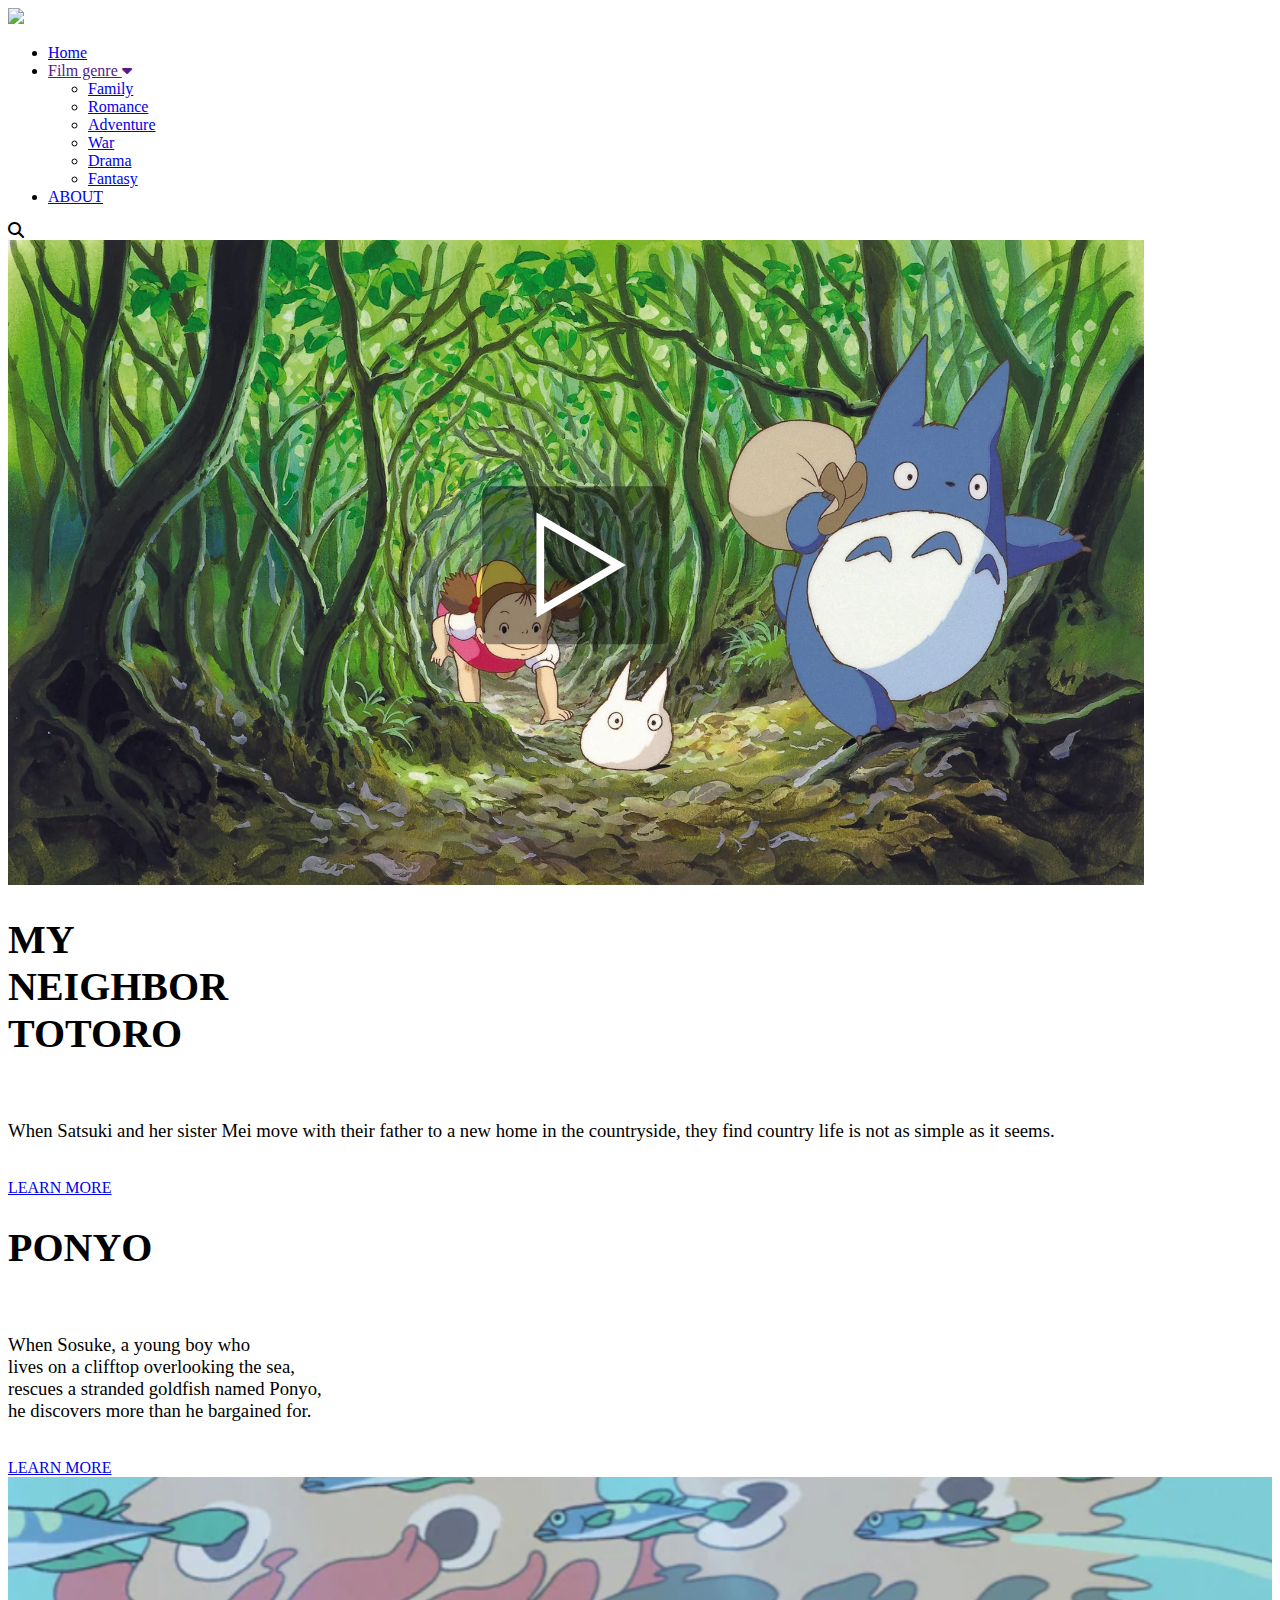
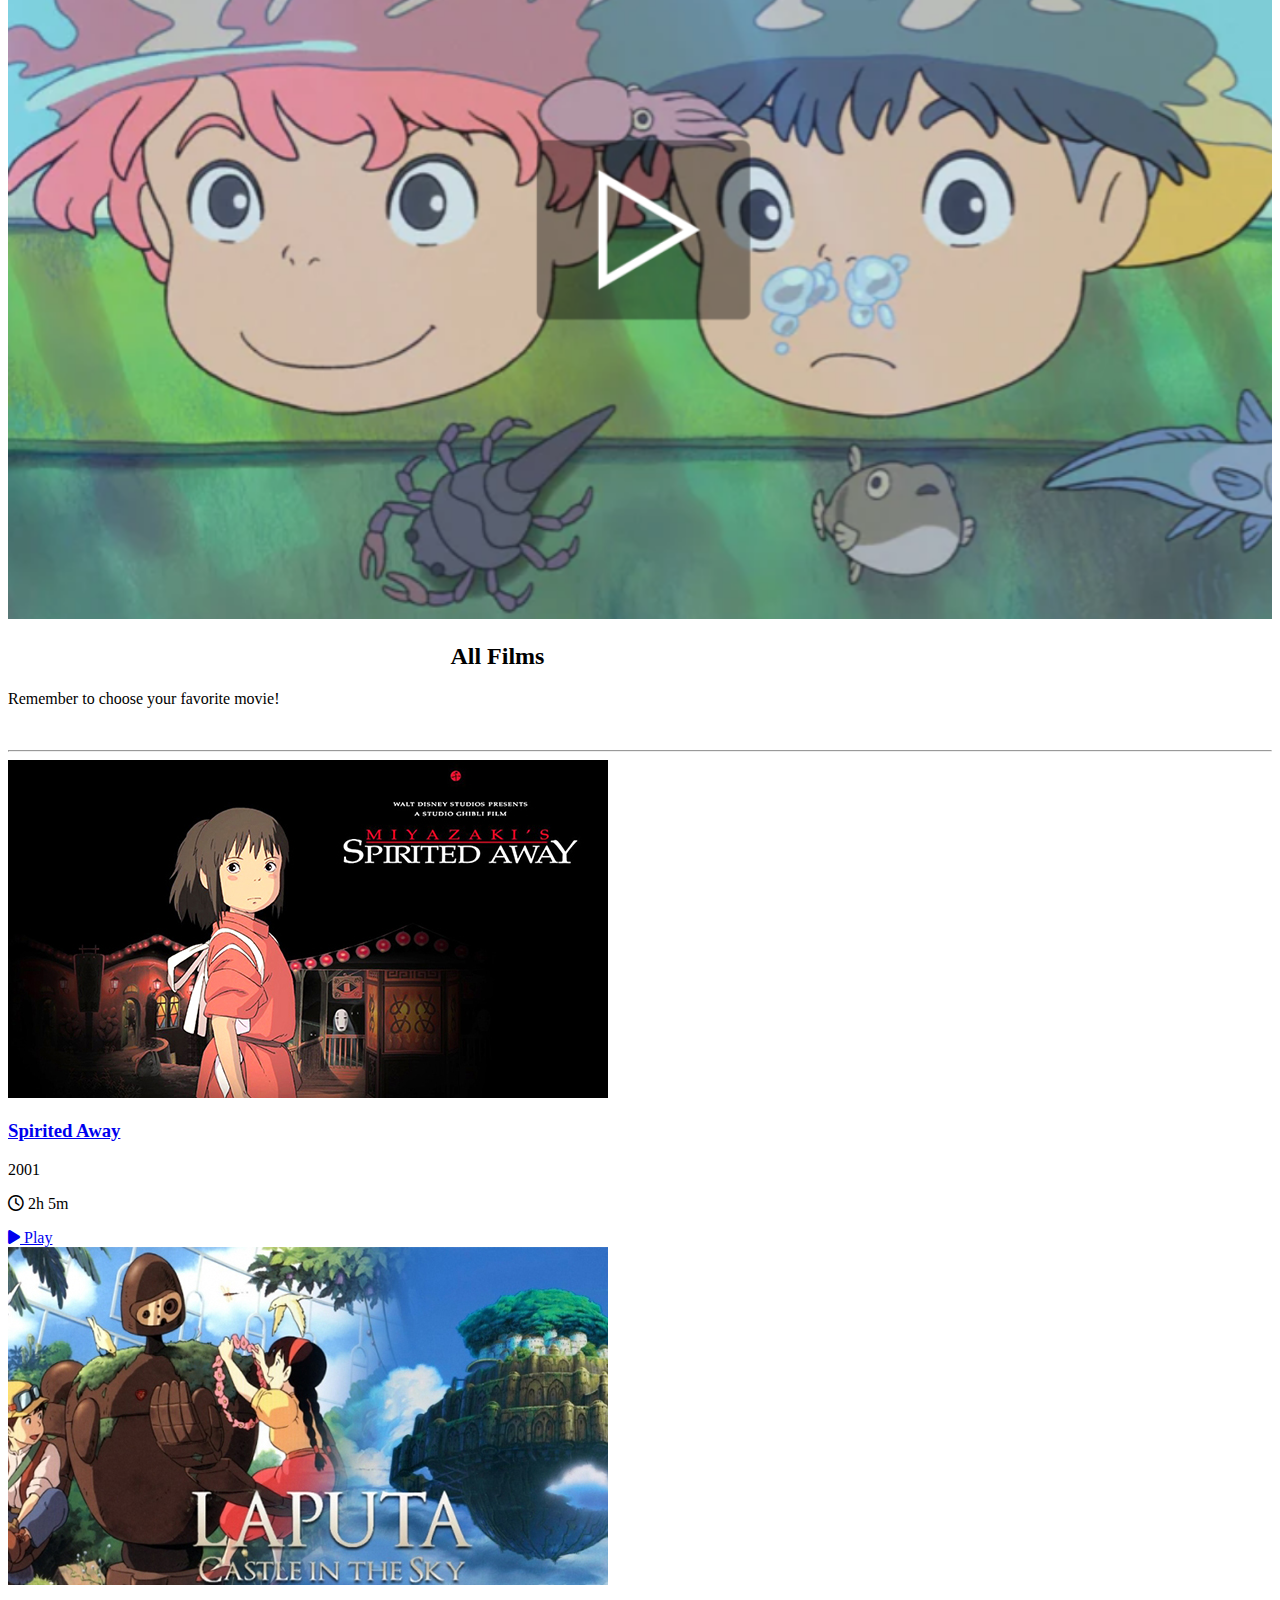
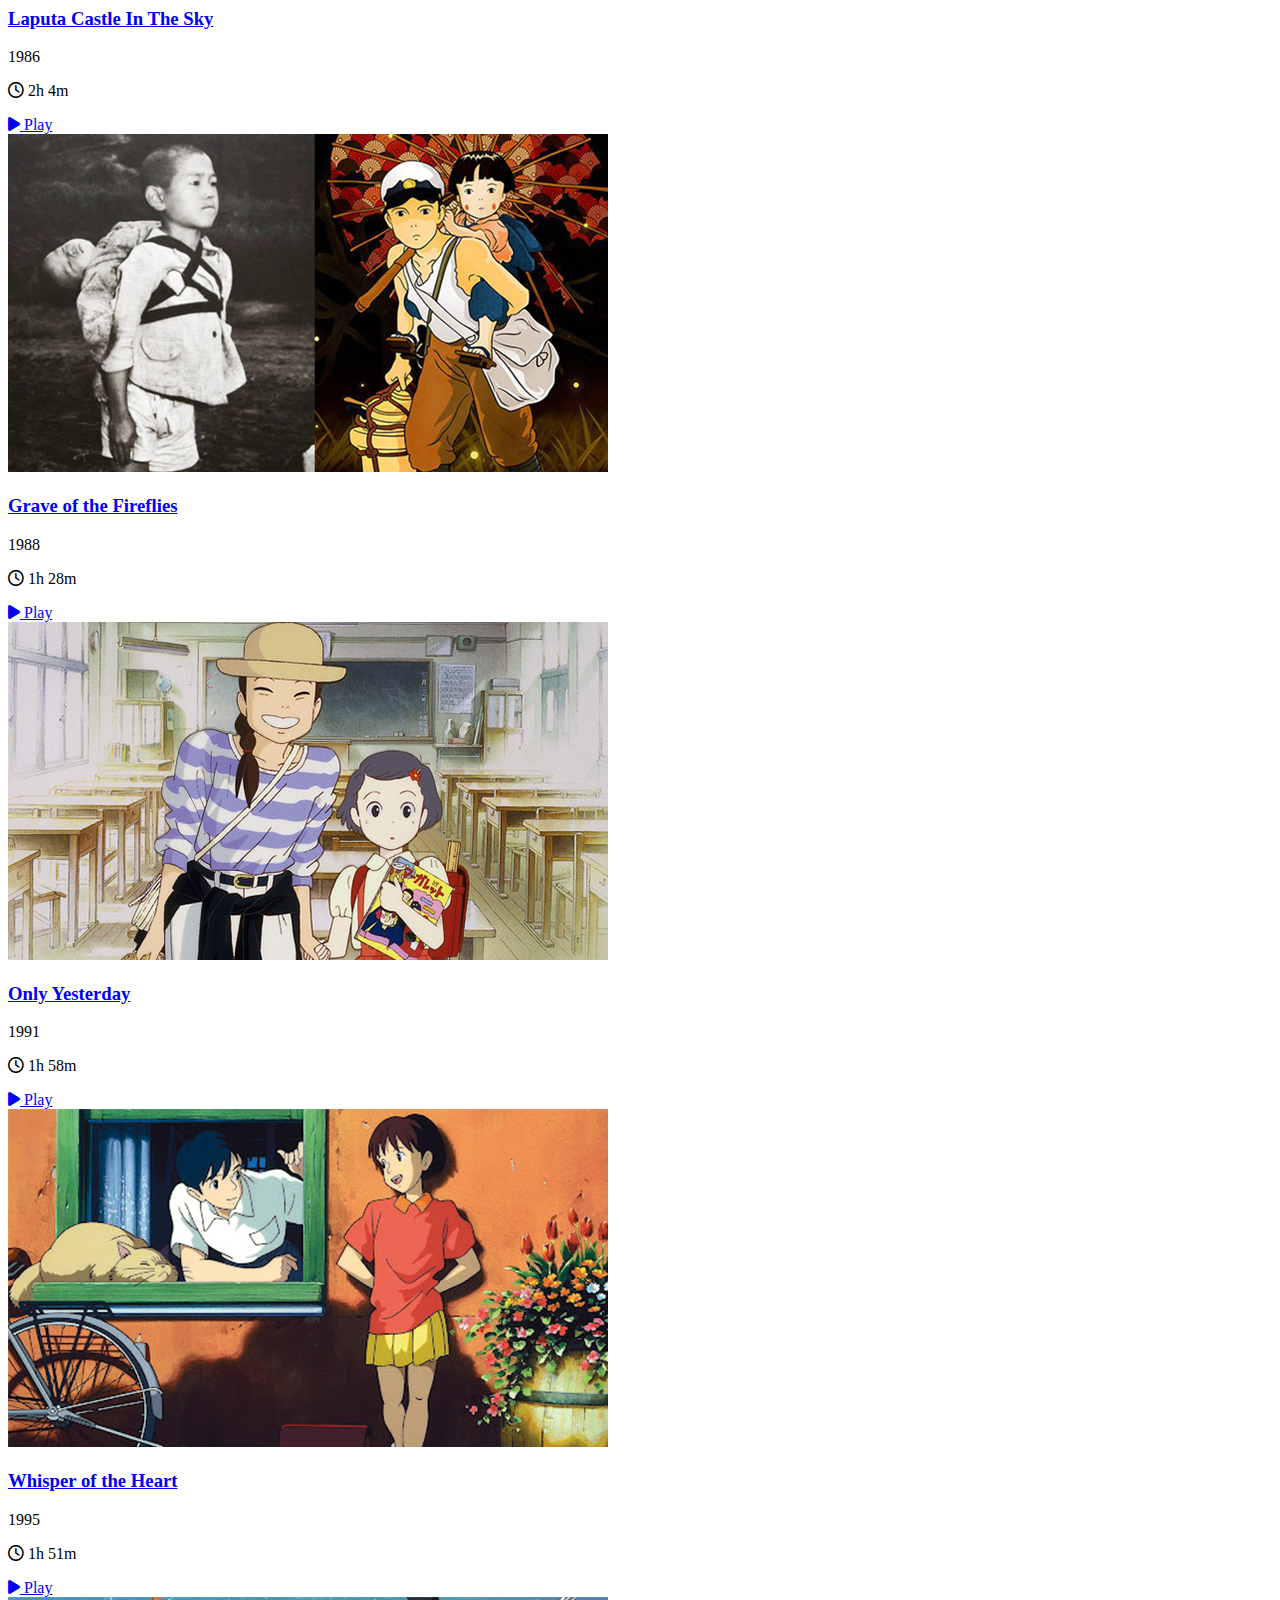
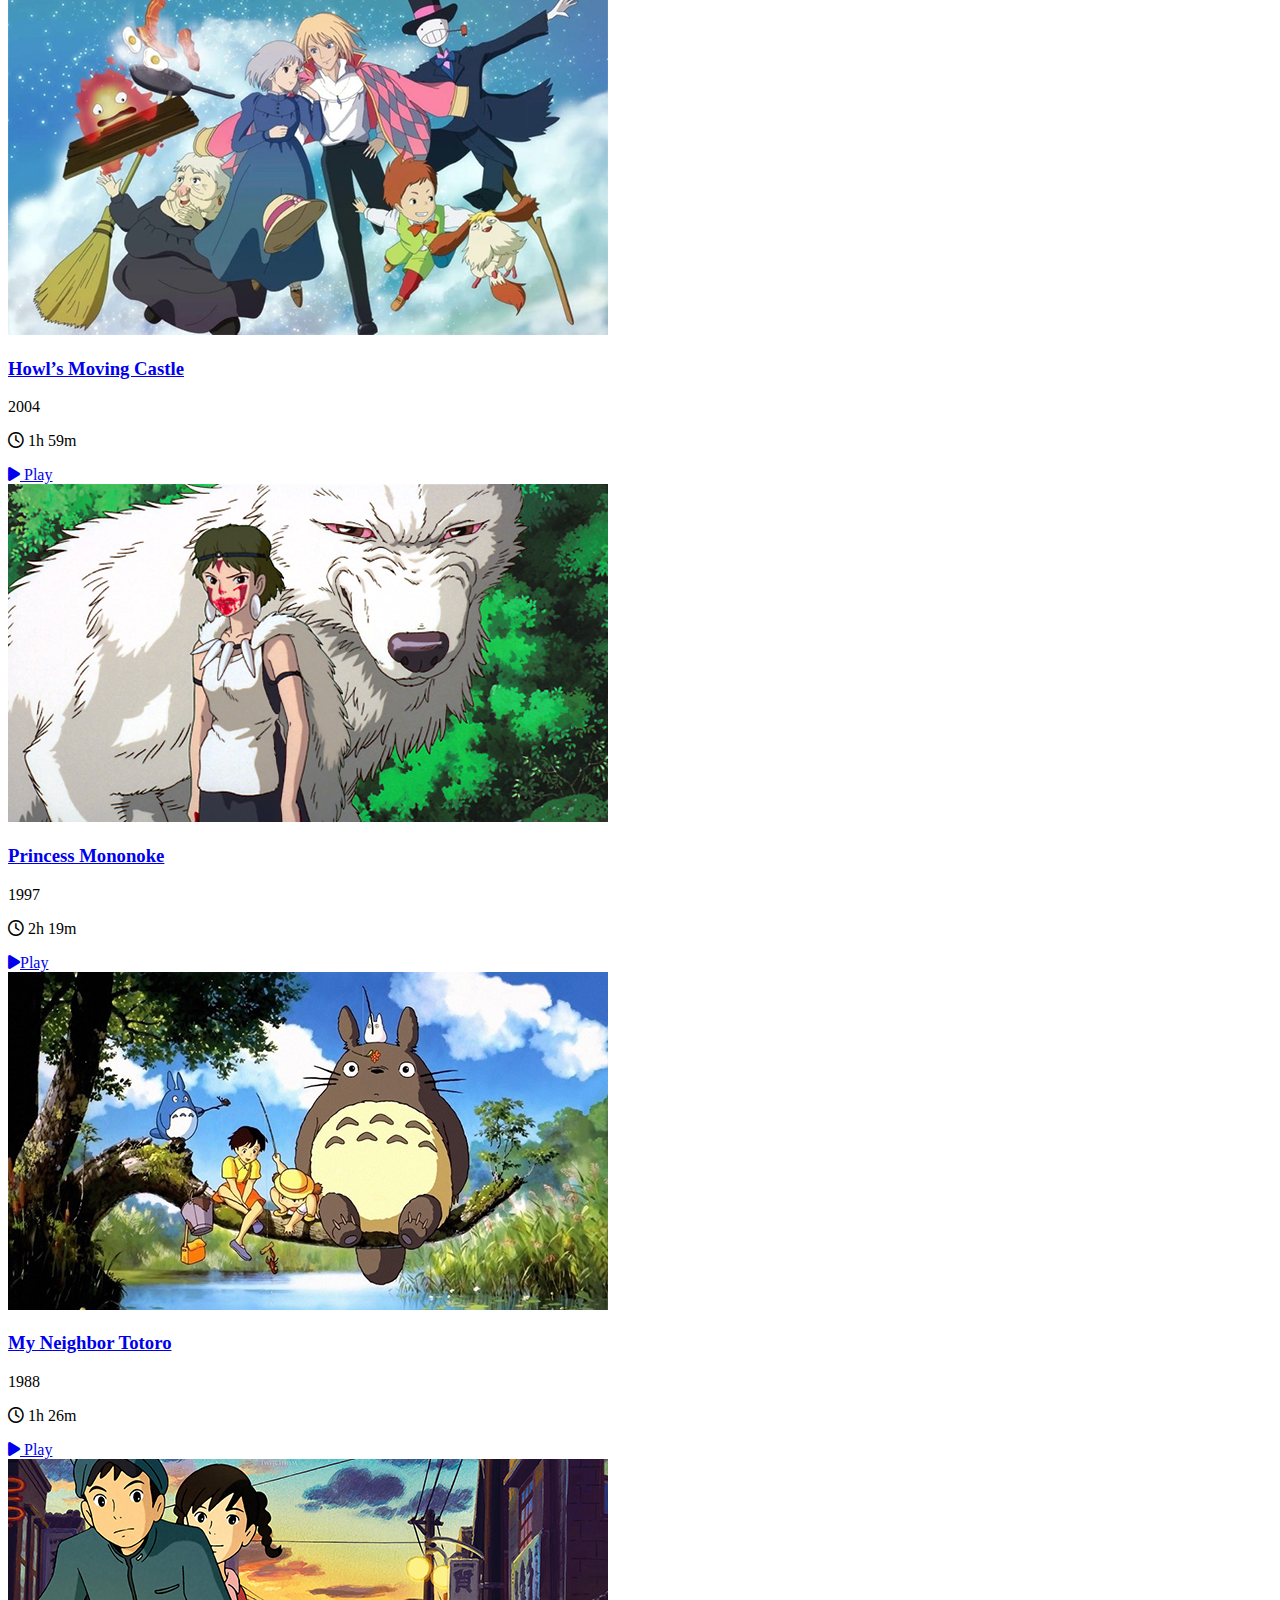
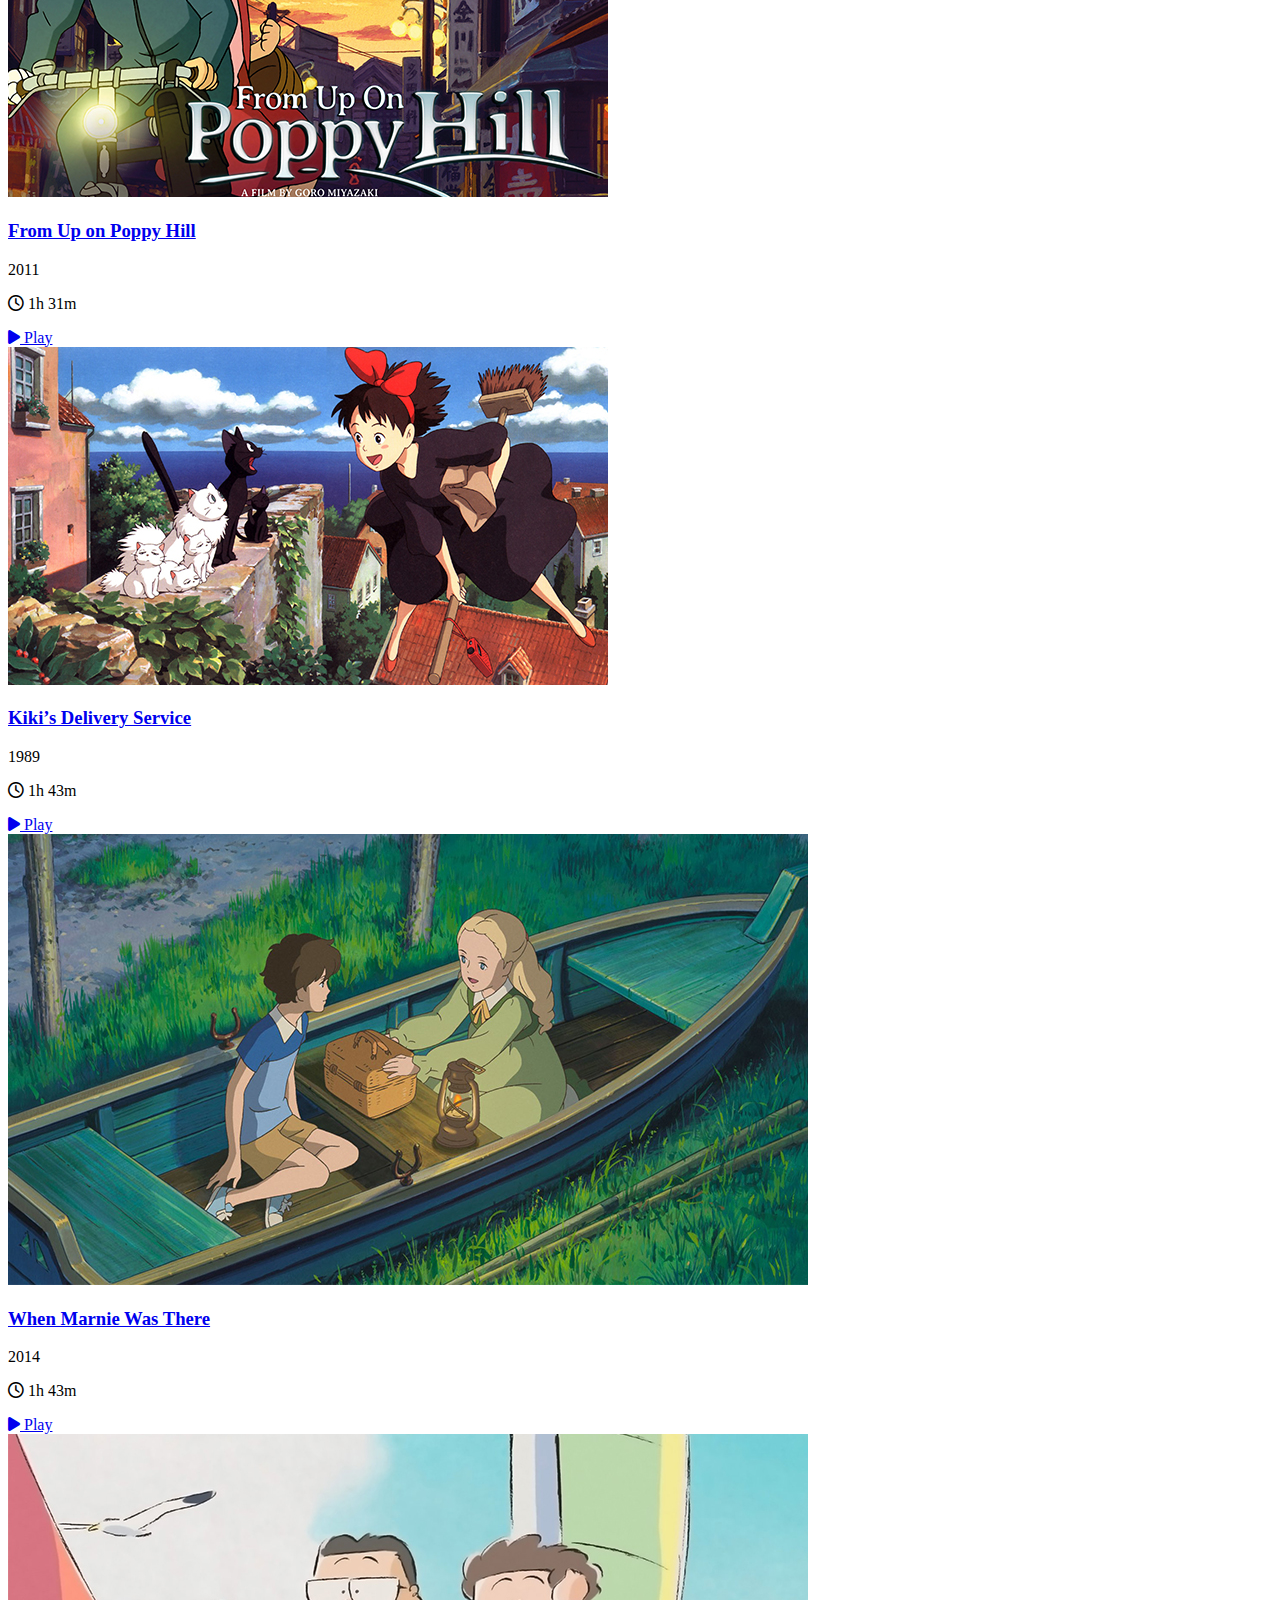
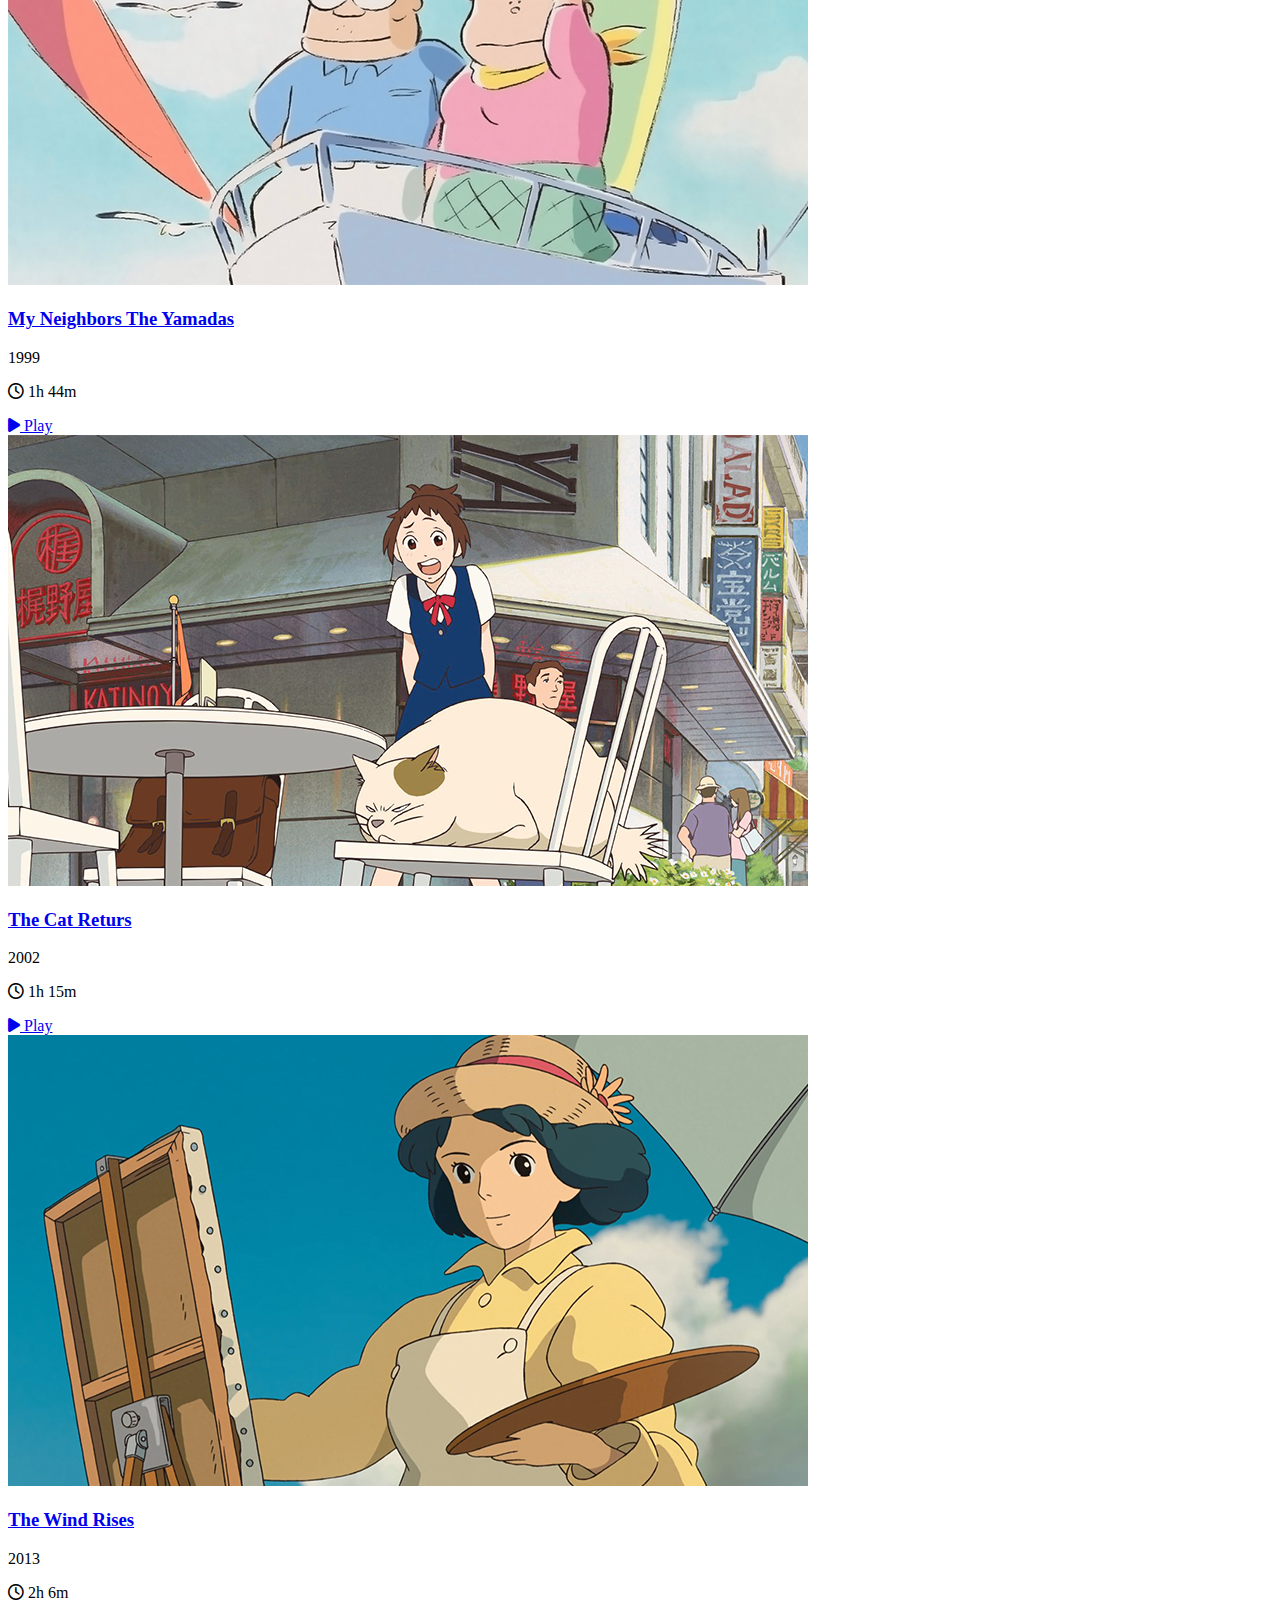
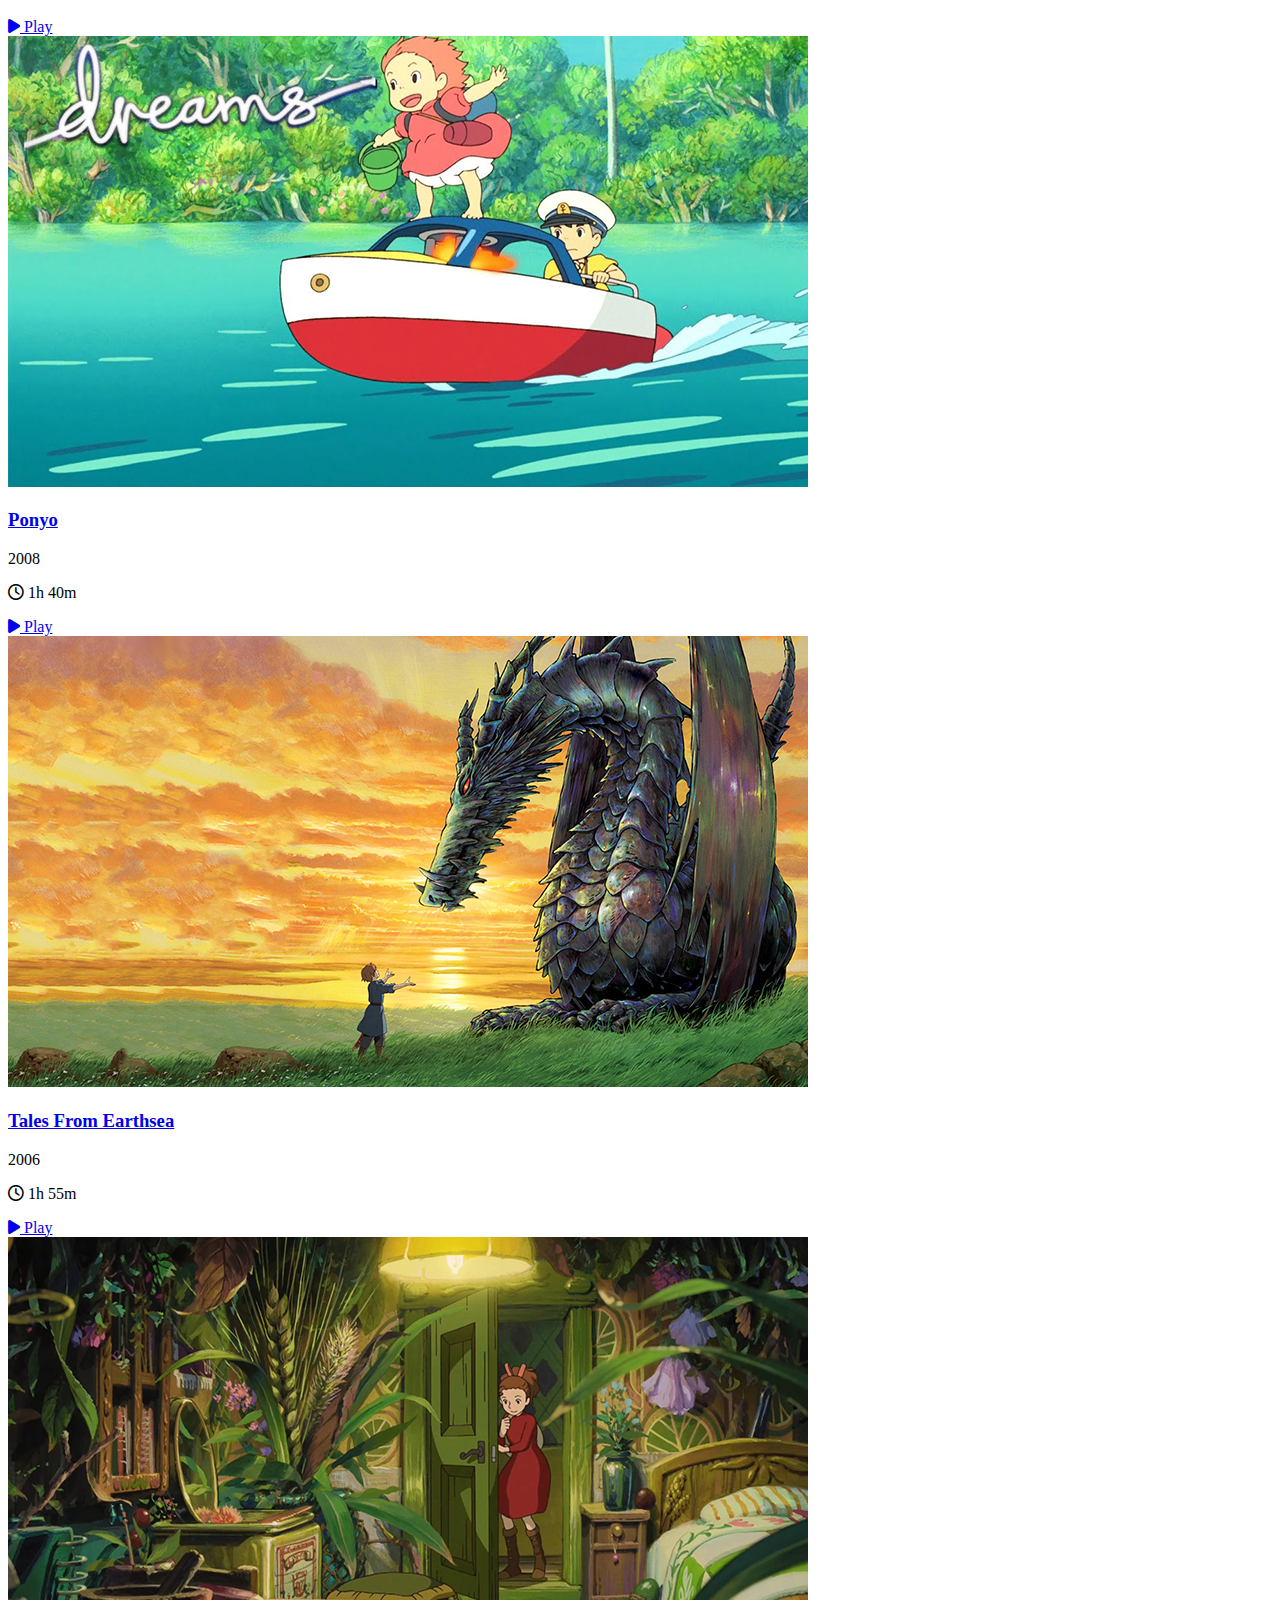
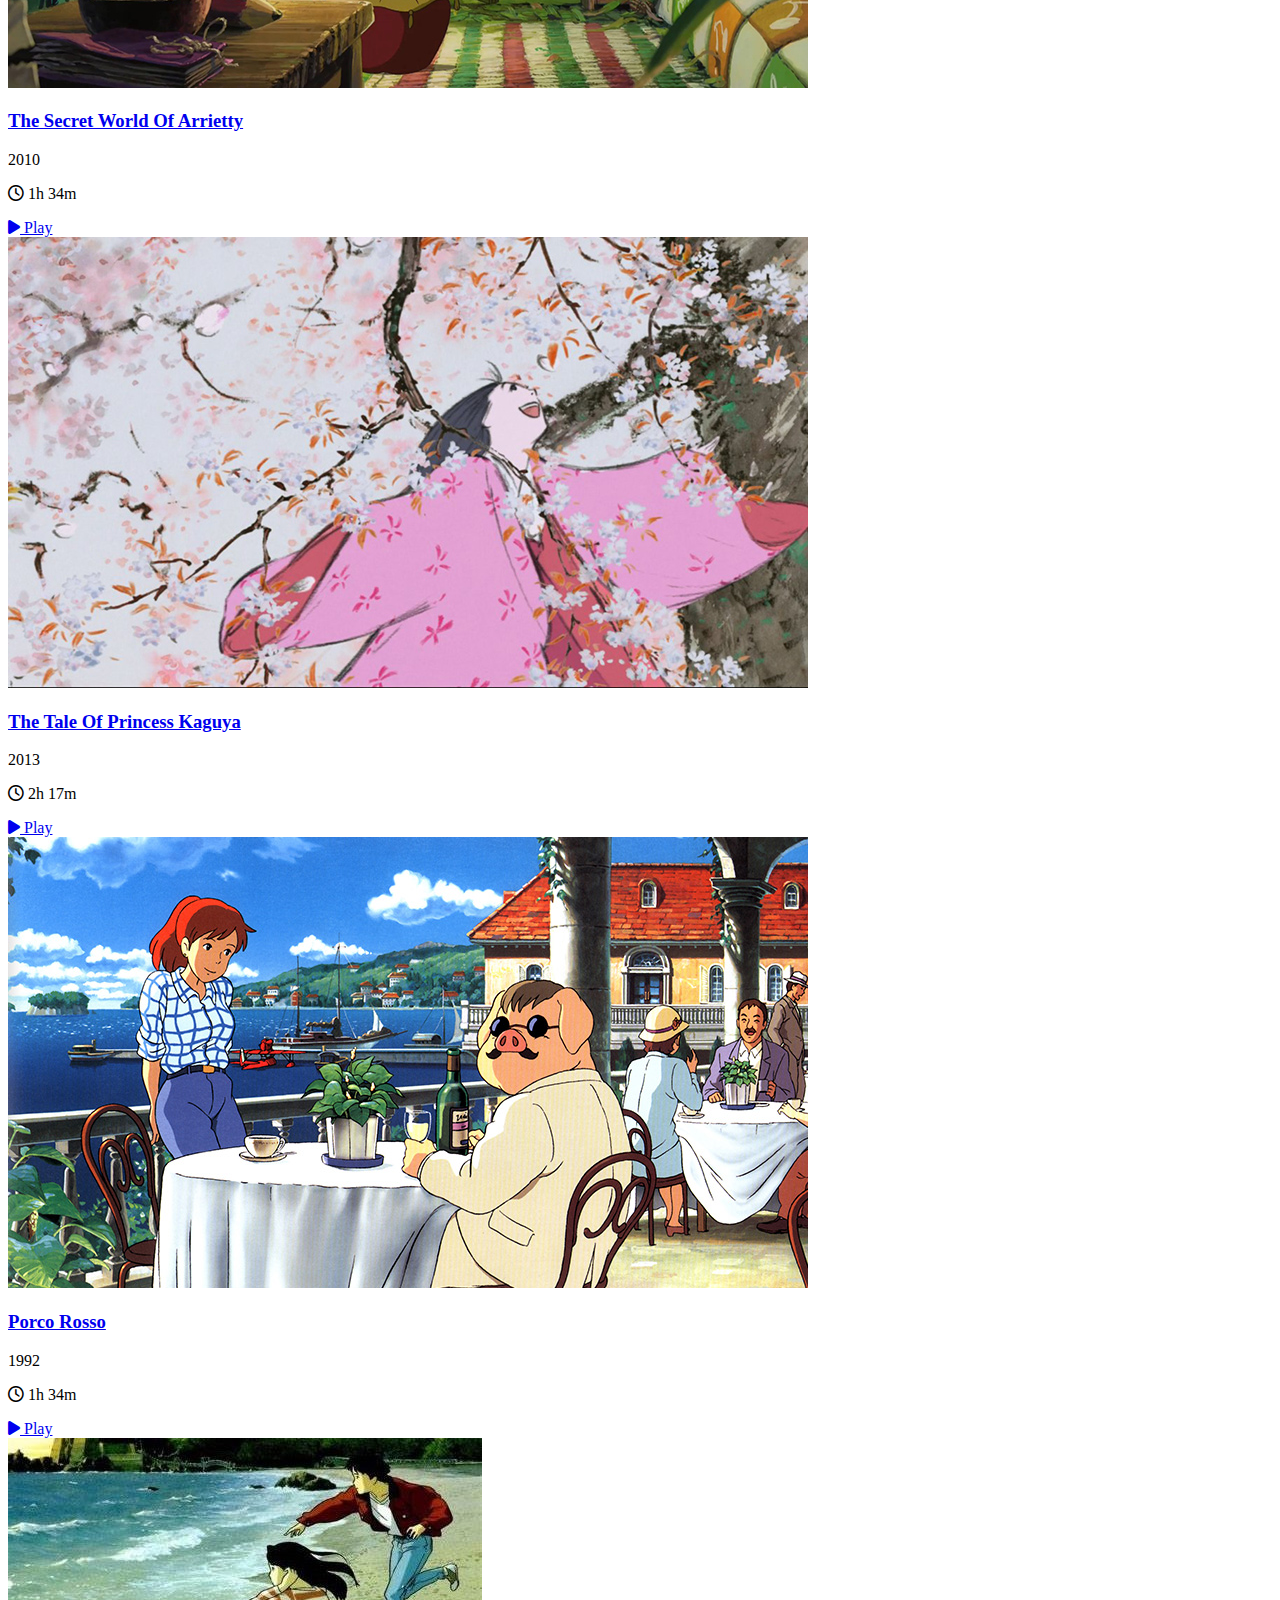
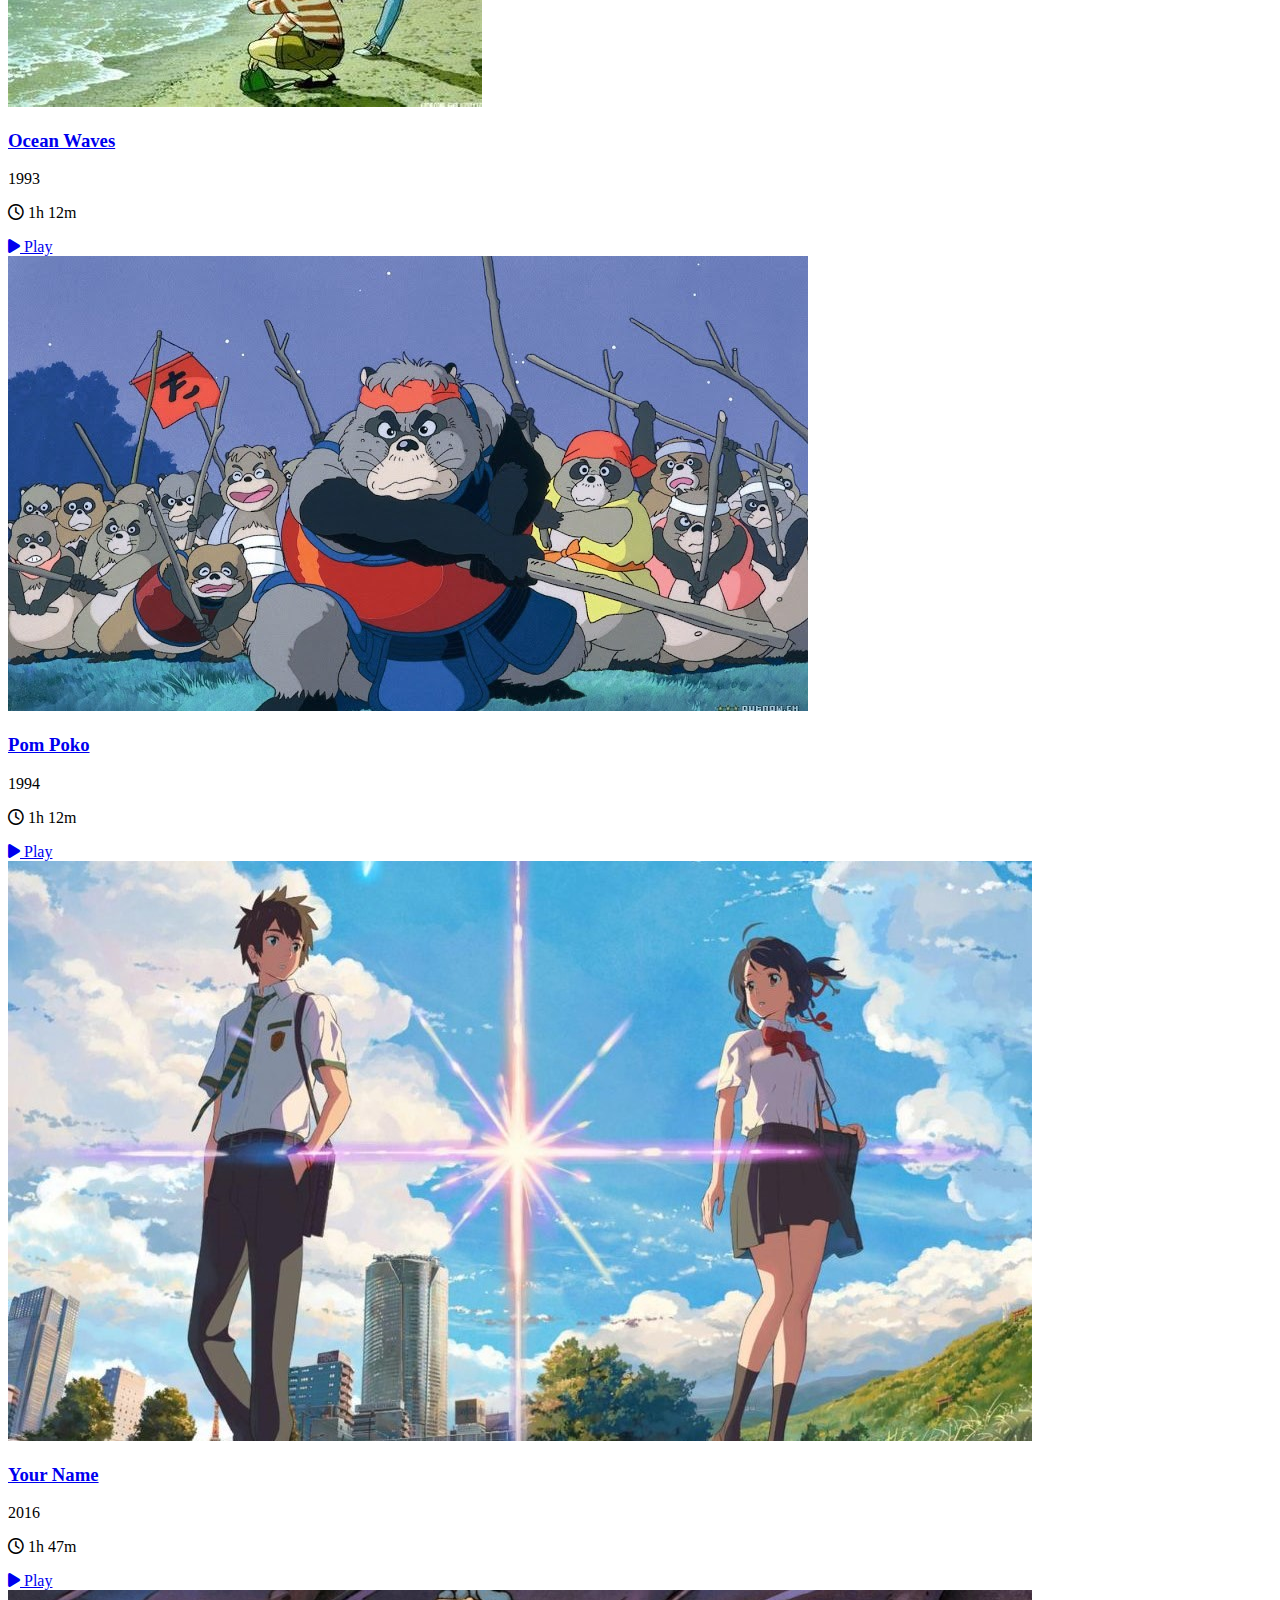
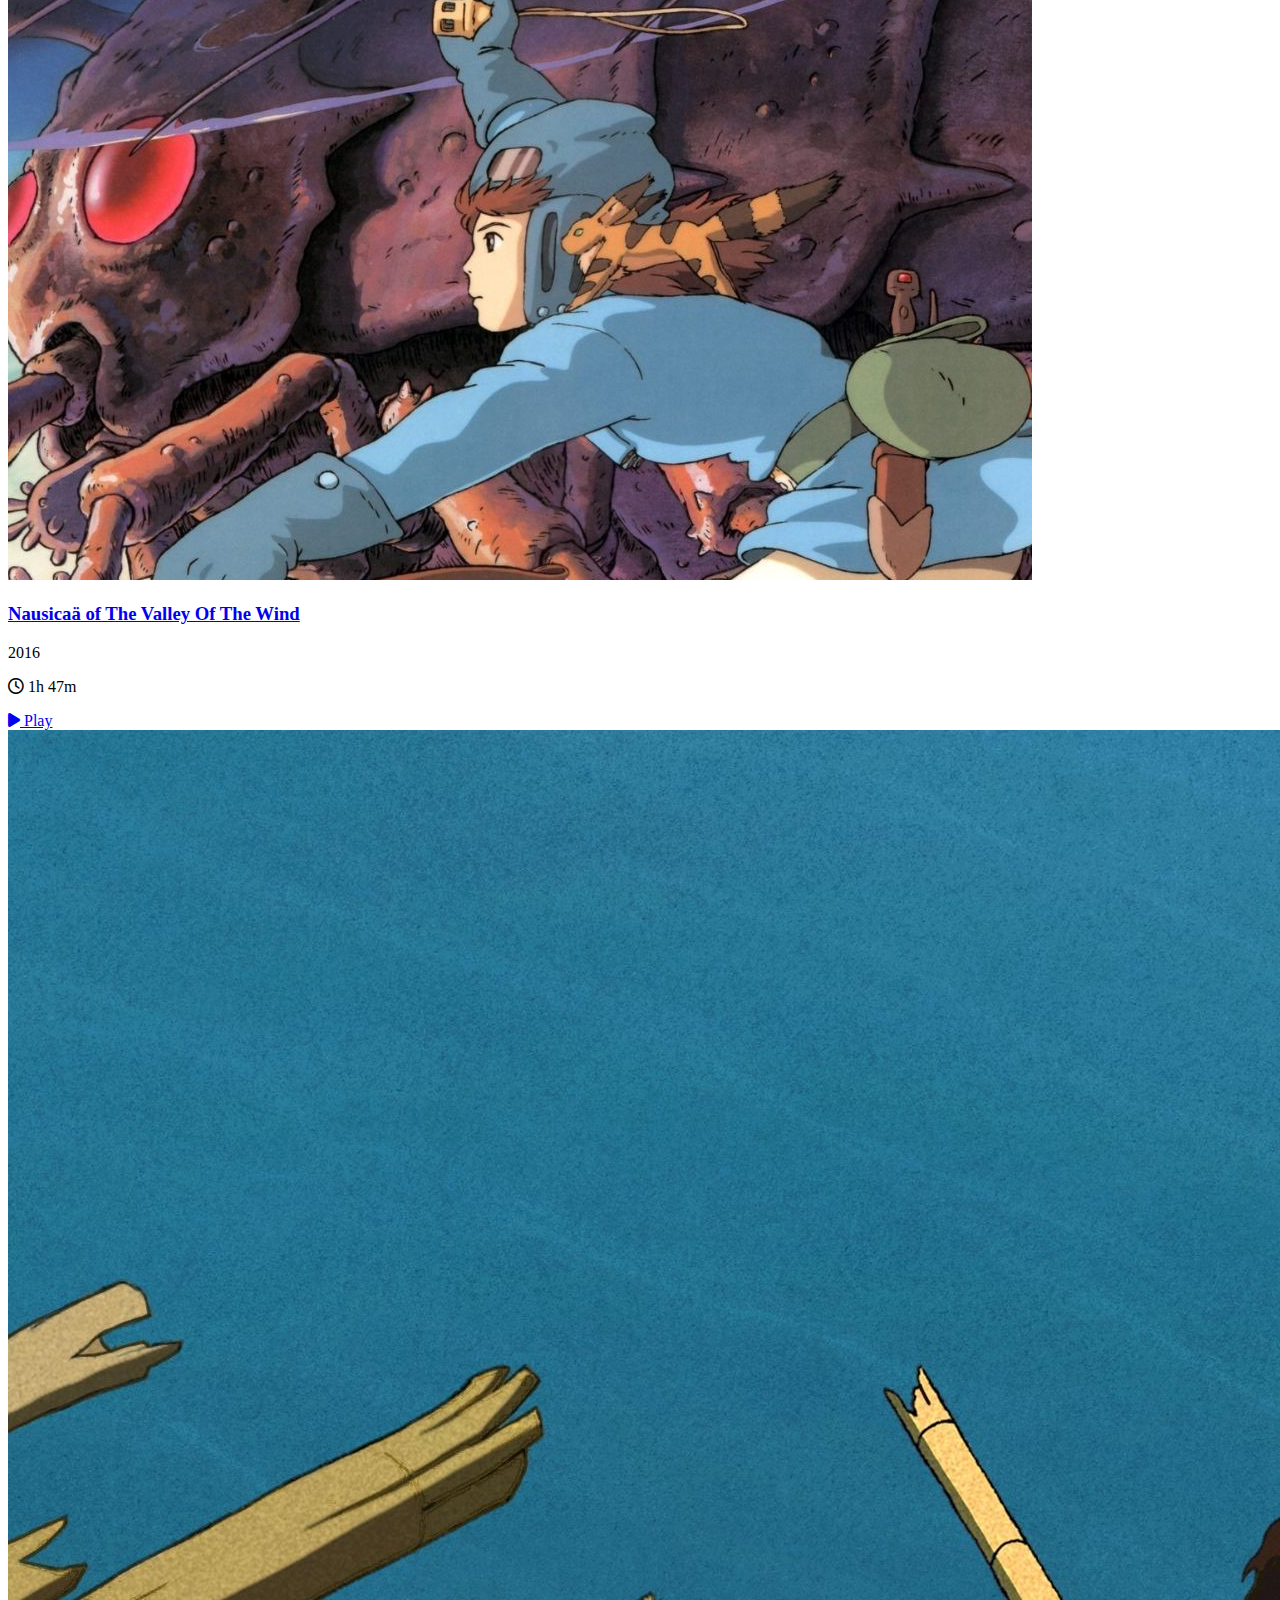
==== index.html @ b275c10e "gh" ====
<!DOCTYPE html>
<html lang="en">
<head>
    <meta charset="UTF-8">
    <meta http-equiv="X-UA-Compatible" content="IE=edge">
    <meta name="viewport" content="width=device-width, initial-scale=1.0">
    <title>Ghibli Studio </title>
    <script href="main.js"></script>
    <script href="showSlides.js"></script>

    <link rel="stylesheet" href="../assets/css/style.css">
    <link rel="stylesheet" href="../assets/icon/fontawesome-free-6.2.0-web/fontawesome-free-6.2.0-web/css/all.css">
    <link rel="icon" href="../assets/icon/icon_ghilbi.jpg" type="image/png">
</head>
<body>
    
    <div id="main">
        <!--Begin Header-->
        <div id="header">
            <div class="header__logo">
                <img src="https://i.pinimg.com/564x/f8/33/5b/f8335b67ce15d3e1e8da4e70a7922fd0.jpg" class="header__logo-img">
            </div>
            <div>
                <ul id="nav"> <!--ul#nav>li*5>a-->
                <li><a href="index.html">Home</a></li>
               
                <li >
                    <a href="">Film genre
                        <i class="fa fa-caret-down"></i>
                    </a>
                    <ul class="subnav">
                        <li><a href="family.html" target="_blank">Family</a></li>
                        <li><a href="romance.html" target="_blank">Romance</a></li>
                        <li><a href="adventure.html" target="_blank">Adventure</a></li>
                        <li><a href="war.html" target="_blank">War</a></li>
                        <li><a href="drama.html" target="_blank">Drama</a></li>
                        <li><a href="fantasy.html" target="blank">Fantasy</a></li>
                    </ul>
                </li>
                <li><a href="about.html" class=""> ABOUT </a></li>
                <!-- <li>
                    <a href="">
                        Watchlist
                        <i class="fa fa-caret-down"></i>
                    </a>
                    <ul class="subnav">
                        <li><a href="">.</a></li>
                        <li><a href="">.</a></li>
                        <li><a href="">.</a></li>
                    </ul>
                </li> -->
                </ul>
            </div>
            
            
            <div class="search-btn">
                <div class="search-icon fa fa-magnifying-glass"></div>
            </div>
        </div>

        <div id="slider">
            <div class="text-content"> 
                <!-- <video controls>
                    <source src="./assets/img/slider/slider.mp4" type="video/mp4">
                    
                </video> -->
             <!-- <marquee scrollamount="7" class="text-heading">Welcome to Studio Ghibli</marquee> -->
           
             </div>
        </div> 
              <div id="content">
            <!--About section-->
             <div class="content-section">
                <div class="slider-section">
                    <div class="first-section">
                       <div class="totoro-left_section">
                           <a href="https://www.imdb.com/title/tt0096283/?ref_=nv_sr_srsg_0_tt_8_nm_0_q_My%2520Neighbor%2520Totoro" target="_blank">
                           <img id="img-section" src="../assets/img/slider/totoro.png">
                           </a>
                       </div>
                       <div class="totoro-right_section">
                           <h1 style="font-size:40px;">MY <br> NEIGHBOR <br> TOTORO</h1>
                           <br>
                           <h3 style="font-weight: 100;">When Satsuki and her sister Mei move with their father to a new home in the countryside, they find country life is not as simple as it seems.</h3>
                           <br>
                           <a href="https://www.imdb.com/title/tt0096283/?ref_=nv_sr_srsg_0_tt_8_nm_0_q_My%2520Neighbor%2520Totoro" target="_blank" class="more-btn_totoro"> LEARN MORE</a>
                       </div>
                    </div>

                    <!-- div2-->
                    <div class="second-section"> 
                        <div class="ponyo-left_section">
                            <h1 style="font-size:40px;">PONYO</h1>
                            <br>
                            <h3 style="font-weight: 100;">When Sosuke, a young boy who<br> lives on a  clifftop overlooking the sea, <br> rescues a stranded goldfish named Ponyo,<br> he discovers more than  he bargained for.</h3>
                            <br>
                            <a  href="https://www.imdb.com/title/tt0876563/?ref_=nv_sr_srsg_0_tt_8_nm_0_q_Gake%2520No%2520Ue%2520No%2520Ponyo" target="_blank" class="more-btn_ponyo"> LEARN MORE</a>
                        </div>
                        <div class="ponyo-right_section">
                            <a  href="https://www.imdb.com/title/tt0876563/?ref_=nv_sr_srsg_0_tt_8_nm_0_q_Gake%2520No%2520Ue%2520No%2520Ponyo" target="_blank">
                                <img style="width: 100%; " id="img-section"  src="../assets/img/slider/ponyo.png">
                                
                            </a>

                            </a>
                        </div>
    
                    </div>                
                </div>

            <div/>

            <!--Tuor section--> 
            <div class="tuor-section">

                <div class="content-section">
                    <h2  class="section-heading text-white" style="margin-left: 35%;margin-right: 35%">All Films</h2>
                    <p class="section-sub-heading text-white">Remember to choose your favorite movie!</p>
                    <br>
                    <!-- Tickets-->
                    <!-- <ul class="tickets-list">
                        <li>September <span class="Sold-out"> Soul out</span></li>
                        <li>October <span class="Sold-out"> Sold out</span></li>
                        <li>November <span class="quantity">3</span></li>
                    </ul> -->

                    <!--Places-->
                    <hr>
                    <div class="row places-list">
                        <div class="col col-third">
                            <img src="../assets/img/places/place1.jpg" alt="Spirited Away" class="place-img">
                            <div class="place-body">
                                <h3 class="place-heading"> <a href="https://www.imdb.com/title/tt0245429/" target="_blank">Spirited Away</a></h3>
                                <p class="place-time">2001</p>
                                <p class="place-desc"><i class="fa-regular fa-clock"></i> 2h 5m </p>
                                <a href="https://www.imdb.com/video/vi3619684633/?playlistId=tt0245429&ref_=tt_pr_ov_vi" target="_blank" class="place-buy-btn"><i class="fa-solid fa-play"></i> Play</a>   
                            </div>
                        </div>
                        <div class="col col-third">
                            <img src="../assets/img/places/place2.jpg" alt="Laputa Castle In The Sky" class="place-img">
                            <div class="place-body">
                                <h3 class="place-heading"> 
                                    <a href="https://www.imdb.com/title/tt0092067/?ref_=nv_sr_srsg_0_tt_6_nm_2_q_Castle%2520In%2520The%2520Sky" target="_blank">Laputa Castle In The Sky </a>   
                                </h3>
                                <p class="place-time">1986</p>
                                <p class="place-desc"><i class="fa-regular fa-clock"></i> 2h 4m </p>
                                <a href="https://www.imdb.com/video/vi3437035801/?playlistId=tt0092067&ref_=tt_pr_ov_vi" target="_blank" class="place-buy-btn"><i class="fa-solid fa-play"></i> Play</a>
                            </div>
                        </div>
                        <div class="col col-third">
                            <img src="../assets/img/places/place3.jpg" alt="Grave of the Fireflies" class="place-img">
                            <div class="place-body">
                                <h3 class="place-heading">
                                    <a href="https://www.imdb.com/title/tt0095327/?ref_=nv_sr_srsg_0_tt_8_nm_0_q_Grave%2520of%2520the%2520Fireflies" target="blank" > Grave of the Fireflies </a>                     
                                </h3>
                                <p class="place-time">1988</p>
                                <p class="place-desc"><i class="fa-regular fa-clock"></i> 1h 28m </p>
                                <a href="https://www.imdb.com/video/vi1377679385/?playlistId=tt0095327&ref_=tt_ov_vi" target="_blank" class="place-buy-btn"><i class="fa-solid fa-play"></i> Play</a>

                            </div>
                        </div>
                        <div class="col col-third">
                            <img src="../assets/img/places/place4.jpg" alt="Only Yesterday" class="place-img">
                            <div class="place-body">
                                <h3 class="place-heading">
                                    <a href="https://www.imdb.com/title/tt0102587/?ref_=nv_sr_srsg_0_tt_8_nm_0_q_Only%2520Yesterday" target="_blank" >Only Yesterday </a>
                                </h3>
                                <p class="place-time">1991</p>
                                <p class="place-desc"><i class="fa-regular fa-clock"></i> 1h 58m </p>
                                <a href="https://www.imdb.com/video/vi3906123801/?playlistId=tt0102587&ref_=tt_ov_vi" target="_blank" class="place-buy-btn"><i class="fa-solid fa-play"></i> Play </a>

                            </div>
                        </div>
                        <div class="col col-third">
                            <img src="../assets/img/places/place5.jpg" alt="Whisper of the Heart" class="place-img">
                            <div class="place-body">
                                <h3 class="place-heading">
                                    <a href="https://www.imdb.com/title/tt0113824/?ref_=nv_sr_srsg_0_tt_5_nm_3_q_Whisper%2520of%2520the%2520Heart" target="_blank" >Whisper of the Heart </a>
                                </h3>
                                <p class="place-time">1995</p>
                                <p class="place-desc"><i class="fa-regular fa-clock"></i> 1h 51m </p>
                                <a href="https://www.imdb.com/video/vi825015321/?playlistId=tt0113824&ref_=tt_ov_vi" target="_blank" class="place-buy-btn"><i class="fa-solid fa-play"></i> Play</a>
                                
                            </div>
                        </div>
                        <div class="col col-third">
                            <img src="../assets/img/places/place6.jpg" alt="Howl’s Moving Castle" class="place-img">
                            <div class="place-body">
                                <h3 class="place-heading">
                                    <a href="https://www.imdb.com/title/tt0347149/?ref_=fn_al_tt_1" target="_blank" >Howl’s Moving Castle </a>
                                </h3>
                                <p class="place-time">2004</p>
                                <p class="place-desc"><i class="fa-regular fa-clock"></i> 1h 59m </p>
                                <a href="https://www.imdb.com/video/vi3502817561/?playlistId=tt0347149&ref_=tt_ov_vi" target="_blank" class="place-buy-btn"><i class="fa-solid fa-play"></i> Play</a>
                            </div>
                        </div>
                        <div class="col col-third">
                            <img src="../assets/img/places/place7.jpg" alt="Princess Mononoke" class="place-img">
                            <div class="place-body">
                                <h3 class="place-heading">
                                    <a href="https://www.imdb.com/title/tt0119698/?ref_=nv_sr_srsg_0_tt_6_nm_0_q_Princess%2520Mononoke" target="_blank" Princess Mononoke>Princess Mononoke</a>
                                </h3>
                                <p class="place-time">1997</p>
                                <p class="place-desc"><i class="fa-regular fa-clock"></i> 2h 19m </p>
                                <a href="https://www.imdb.com/video/vi2563293465/?playlistId=tt0119698&ref_=tt_ov_vi" target="_blank" class="place-buy-btn" ><i class="fa-solid fa-play"></i>Play </a>         
                            </div>
                        </div>
                        <div class="col col-third">
                            <img src="../assets/img/places/place8.jpg" alt="My Neighbor Totoro" class="place-img">
                            <div class="place-body">
                                <h3 class="place-heading">
                                    <a href="https://www.imdb.com/title/tt0096283/?ref_=nv_sr_srsg_0_tt_8_nm_0_q_My%2520Neighbor%2520Totoro" target="_blank" >My Neighbor Totoro </a>
                                </h3>
                                <p class="place-time">1988</p>
                                <p class="place-desc"><i class="fa-regular fa-clock"></i> 1h 26m </p>
                                <a href="https://www.imdb.com/video/vi3871916313/?playlistId=tt0096283&ref_=tt_ov_vi" target="_blank" class="place-buy-btn"><i class="fa-solid fa-play"></i> Play</a>

                            </div>
                        </div>
                        <div class="col col-third">
                            <img src="../assets/img/places/place9.jpg" alt="From Up on Poppy Hill" class="place-img">
                            <div class="place-body">
                                <h3 class="place-heading">
                                    <a href="https://www.imdb.com/title/tt1798188/?ref_=nv_sr_srsg_0_tt_8_nm_0_q_From%2520Up%2520on%2520Poppy%2520Hill" target="_blank" >From Up on Poppy Hill </a>
                                </h3>
                                <p class="place-time">2011</p>
                                <p class="place-desc"><i class="fa-regular fa-clock"></i> 1h 31m </p>
                                <a href="https://www.imdb.com/video/vi2859509529/?playlistId=tt1798188&ref_=tt_ov_vi" target="_blank" class="place-buy-btn"><i class="fa-solid fa-play"></i> Play</a>
                                
                            </div>
                        </div>
                        <div class="col col-third">
                            <img src="../assets/img/places/place10.jpg" alt="Kiki’s Delivery Service" class="place-img">
                            <div class="place-body">
                                <h3 class="place-heading">
                                    <a href="https://www.imdb.com/title/tt0097814/?ref_=nv_sr_srsg_0_tt_8_nm_0_q_Kiki%25E2%2580%2599s%2520Delivery%2520Service" target="_blank" >Kiki’s Delivery Service </a>
                                </h3>
                                <p class="place-time">1989</p>
                                <p class="place-desc"><i class="fa-regular fa-clock"></i> 1h 43m </p>
                                <a href="https://www.imdb.com/video/vi286197529/?playlistId=tt0097814&ref_=tt_ov_vi" target="_blank" class="place-buy-btn"><i class="fa-solid fa-play"></i> Play</a>
                                
                            </div>
                        </div>
                        <div class="col col-third">
                            <img src="../assets/img/places/place11.jpg" alt="When Marnie Was There" class="place-img">
                            <div class="place-body">
                                <h3 class="place-heading">
                                    <a href="https://www.imdb.com/title/tt3398268/?ref_=nv_sr_srsg_0_tt_8_nm_0_q_When%2520Marnie%2520Was%2520There" target="_blank" > When Marnie Was There</a>
                                </h3>
                                <p class="place-time">2014</p>
                                <p class="place-desc"><i class="fa-regular fa-clock"></i> 1h 43m </p>
                                <a href="https://www.imdb.com/video/vi647671833/?playlistId=tt3398268&ref_=tt_ov_vi" target="_blank" class="place-buy-btn"><i class="fa-solid fa-play"></i> Play</a>

                            </div>
                        </div>
                        <div class="col col-third">
                            <img src="../assets/img/places/place12.jpg" alt="My Neighbors The Yamadas" class="place-img">
                            <div class="place-body">
                                <h3 class="place-heading">
                                    <a href=" https://www.imdb.com/title/tt0206013/?ref_=nv_sr_srsg_0_tt_1_nm_0_q_My%2520Neighbors%2520The%2520Yamadas" target="_blank" >My Neighbors The Yamadas </a>                                
                                </h3>
                                <p class="place-time">1999</p>
                                <p class="place-desc"><i class="fa-regular fa-clock"></i> 1h 44m </p>
                                <a href="https://www.imdb.com/video/vi3339764505/?playlistId=tt0206013&ref_=tt_ov_vi" target="_blank" class="place-buy-btn"><i class="fa-solid fa-play"></i> Play</a>
                            </div>
                        </div>
                        <div class="col col-third">
                            <img src="../assets/img/places/place13.jpg" alt="The Wind Rises" class="place-img">
                            <div class="place-body">
                                <h3 class="place-heading">
                                    <a href="https://www.imdb.com/title/tt0347618/?ref_=nv_sr_srsg_0_tt_8_nm_0_q_The%2520Cat%2520Returns" target="_blank" > The Cat Returs</a>
                                </h3>
                                <p class="place-time">2002</p>
                                <p class="place-desc"><i class="fa-regular fa-clock"></i> 1h 15m </p>
                                <a href="https://www.imdb.com/video/vi3906928921/?playlistId=tt0347618&ref_=tt_ov_vi" target="_blank" class="place-buy-btn"><i class="fa-solid fa-play"></i> Play</a>
                            </div>
                        </div>
                        <div class="col col-third">
                            <img src="../assets/img/places/place14.jpg" alt="The Wind Rises" class="place-img">
                            <div class="place-body">
                                <h3 class="place-heading">
                                    <a href="https://www.imdb.com/title/tt2013293/?ref_=nv_sr_srsg_0_tt_8_nm_0_q_The%2520Wind%2520Rises" target="_blank" > The Wind Rises</a>
                                </h3>
                                <p class="place-time">2013</p>
                                <p class="place-desc"><i class="fa-regular fa-clock"></i> 2h 6m </p>
                                <a href="https://www.imdb.com/video/vi155101209/?playlistId=tt2013293&ref_=tt_ov_vi" target="_blank" class="place-buy-btn"><i class="fa-solid fa-play"></i> Play</a>
                            </div>
                        </div>
                        <div class="col col-third">
                            <img src="../assets/img/places/place15.jpg" alt=" Ponyo" class="place-img">
                            <div class="place-body">
                                <h3 class="place-heading">
                                    <a href="https://www.imdb.com/title/tt0876563/?ref_=nv_sr_srsg_0_tt_8_nm_0_q_Gake%2520No%2520Ue%2520No%2520Ponyo" target="_blank">Ponyo </a>
                                </h3>
                                <p class="place-time">2008</p>
                                <p class="place-desc"><i class="fa-regular fa-clock"></i> 1h 40m </p>
                                <a href="https://www.imdb.com/video/vi3605017/?playlistId=tt0876563&ref_=tt_ov_vi" target="_blank" class="place-buy-btn"><i class="fa-solid fa-play"></i> Play</a>
                            </div>
                        </div>
                        <div class="col col-third">
                            <img src="../assets/img/places/place16.jpg" alt="Tales From Earthsea" class="place-img">
                            <div class="place-body">
                                <h3 class="place-heading">
                                    <a href="https://www.imdb.com/title/tt0495596/?ref_=nv_sr_srsg_0_tt_1_nm_0_q_Tales%2520From%2520Earthsea" target="_blank" > Tales From Earthsea</a>
                                </h3>
                                <p class="place-time">2006</p>
                                <p class="place-desc"><i class="fa-regular fa-clock"></i> 1h 55m </p>
                                <a href="https://www.imdb.com/video/vi964953625/?playlistId=tt0495596&ref_=tt_ov_vi" target="_blank" class="place-buy-btn"><i class="fa-solid fa-play"></i> Play</a>
                                
                            </div>
                        </div>
                        <div class="col col-third">
                            <img src="../assets/img/places/place17.jpg" alt="The Secret World Of Arrietty" class="place-img">
                            <div class="place-body">
                                <h3 class="place-heading">
                                    <a href="https://www.imdb.com/title/tt1568921/?ref_=nv_sr_srsg_0_tt_1_nm_7_q_The%2520Secret%2520World%2520Of%2520Arrietty" target="_blank" >The Secret World Of Arrietty </a>
                                </h3>
                                <p class="place-time">2010</p>
                                <p class="place-desc"><i class="fa-regular fa-clock"></i> 1h 34m </p>
                                <a href="https://www.imdb.com/video/vi1087741465/?playlistId=tt1568921&ref_=tt_pr_ov_vi" target="_blank" class="place-buy-btn"><i class="fa-solid fa-play"></i> Play</a>    
                            </div>
                        </div>
                        <div class="col col-third">
                            <img src="../assets/img/places/place18.jpg" alt="The Tale Of Princess Kaguya" class="place-img">
                            <div class="place-body">
                                <h3 class="place-heading">
                                    <a href="https://www.imdb.com/title/tt2576852/?ref_=nv_sr_srsg_0_tt_1_nm_7_q_The%2520Tale%2520Of%2520Princess%2520Kaguya" target="_blank" >The Tale Of Princess Kaguya </a>
                                </h3>
                                <p class="place-time">2013</p>
                                <p class="place-desc"><i class="fa-regular fa-clock"></i> 2h 17m </p>
                                <a href="https://www.imdb.com/video/vi3700862745/?playlistId=tt2576852&ref_=tt_ov_vi" target="_blank" class="place-buy-btn"><i class="fa-solid fa-play"></i> Play</a>
                                
                            </div>
                        </div>
                        <div class="col col-third">
                            <img src="../assets/img/places/place19.jpg" alt="Porco Rosso" class="place-img">
                            <div class="place-body">
                                <h3 class="place-heading"> 
                                    <a href="https://www.imdb.com/title/tt0104652/?ref_=nv_sr_srsg_0_tt_3_nm_4_q_Porco%2520Rosso" target="_blank" >Porco Rosso </a>
                                </h3>
                                <p class="place-time">1992</p>
                                <p class="place-desc"><i class="fa-regular fa-clock"></i> 1h 34m </p>
                                <a href="https://www.imdb.com/video/vi4098539033/?playlistId=tt0104652&ref_=tt_pr_ov_vi" target="_blank" class="place-buy-btn"><i class="fa-solid fa-play"></i> Play</a>
                                
                            </div>
                        </div>
                        <div class="col col-third">
                            <img src="../assets/img/places/place20.jpg" alt="Ocean Waves" class="place-img">
                            <div class="place-body">
                                <h3 class="place-heading">
                                    <a href="https://www.imdb.com/title/tt0108432/?ref_=nv_sr_srsg_0_tt_8_nm_0_q_Ocean%2520Waves" target="_blank" >Ocean Waves </a>
                                </h3>
                                <p class="place-time">1993</p>
                                <p class="place-desc"> <i class="fa-regular fa-clock"></i> 1h 12m </p>
                                <a href="https://www.imdb.com/video/vi4117083673/?playlistId=tt0108432&ref_=tt_ov_vi" target="_blank" class="place-buy-btn"><i class="fa-solid fa-play"></i> Play</a>
                                
                            </div>
                        </div>
                        <div class="col col-third">
                            <img src="../assets/img/places/place21.jpg" alt="Pom Poko" class="place-img">
                            <div class="place-body">
                                <h3 class="place-heading">
                                    <a href="https://www.imdb.com/title/tt0110008/?ref_=nv_sr_srsg_0_tt_8_nm_0_q_cu%25E1%25BB%2599c%2520chi%25E1%25BA%25BFn%2520g%25E1%25BA%25A5u" target="_blank" >Pom Poko </a>
                                </h3>
                                <p class="place-time">1994</p>
                                <p class="place-desc"> <i class="fa-regular fa-clock"></i> 1h 12m </p>
                                <a href="https://www.imdb.com/video/vi3200827673/?playlistId=tt0110008&ref_=tt_ov_vi" target="_blank" class="place-buy-btn"><i class="fa-solid fa-play"></i> Play</a>
                            </div>
                        </div>
                        <div class="col col-third">
                            <img src="../assets/img/places/place22.jpg" alt="Your Name" class="place-img">
                            <div class="place-body">
                                <h3 class="place-heading">
                                    <a href="https://www.imdb.com/title/tt5311514/?ref_=nv_sr_srsg_4_tt_7_nm_1_q_your%2520" target="_blank" >Your Name</a>
                                </h3>
                                <p class="place-time">2016</p>
                                <p class="place-desc"><i class="fa-regular fa-clock"></i> 1h 47m </p>
                                <a href="https://www.imdb.com/video/vi1705097753/?playlistId=tt5311514&ref_=tt_ov_vi" target="_blank" class="place-buy-btn"><i class="fa-solid fa-play"></i> Play</a>
                                
                            </div>
                        </div>
                        <div class="col col-third">
                            <img src="../assets/img/places/place23.jpg" alt="Nausicaä of The Valley Of The Wind" class="place-img">
                            <div class="place-body">
                                <h3 class="place-heading">
                                    <a href="https://www.imdb.com/title/tt0087544/?ref_=nv_sr_srsg_3_tt_2_nm_6_q_Nausica%25C3%25A4%2520" target="_blank" >Nausicaä of The Valley Of The Wind</a>
                                </h3>
                                <p class="place-time">2016</p>
                                <p class="place-desc"><i class="fa-regular fa-clock"></i> 1h 47m </p>
                                <a href="https://www.imdb.com/video/vi3336503577/?playlistId=tt0087544&ref_=tt_pr_ov_vi" target="_blank" class="place-buy-btn"><i class="fa-solid fa-play"></i> Play</a>
                                
                            </div>
                        </div>
                        <div class="col col-third">
                            <img src="../assets/img/places/place24.jpg" alt="The red turtle" class="place-img">
                            <div class="place-body">
                                <h3 class="place-heading">
                                    <a href="https://www.imdb.com/title/tt3666024/" target="_blank" >The red turtle</a>
                                </h3>
                                <p class="place-time">2016</p>
                                <p class="place-desc"><i class="fa-regular fa-clock"></i> 1h 47m </p>
                                <a href="https://www.imdb.com/video/vi1519564313/?playlistId=tt3666024&ref_=tt_ov_vi" target="_blank" class="place-buy-btn"><i class="fa-solid fa-play"></i> Play</a>
                                
                            </div>
                        </div>
                        
                        <div class="col col-third">
                            <img src="../assets/img/places/place25.jpg" alt="The boy and the heron" class="place-img">
                            <div class="place-body">
                                <h3 class="place-heading">
                                    <a href="https://www.imdb.com/title/tt6587046/?ref_=ttls_li_tt" target="_blank" >The boy and the heron</a>
                                </h3>
                                <p class="place-time">2023</p>
                                <p class="place-desc"><i class="fa-regular fa-clock"></i> 1h 47m </p>
                                <a href="https://www.imdb.com/video/vi1914357529/?playlistId=tt6587046&ref_=tt_pr_ov_vi" target="_blank" class="place-buy-btn"><i class="fa-solid fa-play"></i> Play</a>   
                            </div>
                        </div>
                        <div class="clear"></div>
                        
                    </div>
                       <div id="slider3">
                            <div class="text-content"> 
                             <!-- <h2 class="text-heading">GHIBLI</h2>
                             <div class="text-description">The atmosphere in  is lorem ipsum.</div> -->
                             </div>
                        </div>
                   </div>   
            </div>

            <!--Contact-->
            <!-- <div class="content-section">
                <h2 class="section-heading" style="">CONTACT</h2>
                <p class="section-sub-heading">
                    <i class="fa-regular fa-envelope" style="margin-right: 5px;"></i> 
                    <a href="mailto:tranthilinh6603@gmail.com" id="sendEmail">tranthilinh6603@gmail.com</a>
                </p>
              
                    <div class="col col-half contact-info">
                       <p><i class=" fa fa-location-dot">Chicago,US</i></p>
                       <p><i class="fa-solid fa-mobile-screen">Phone:+001515151</i></p>
                       <p><i class="fa-regular fa-envelope">Email:mail@mail.com</i></p>
                       
                      
                    </div>
                    <div class="col col-half">
                        <form action="">
                            <div class="row">
                                <div class="col col-half">
                                    <input type="text" name="" placeholder="Name" id="" class="form-control">
                                </div>
                                <div class="col col-half">
                                    <input type="text" name="" placeholder="Email" id="" class="form-control">
                                </div>                                
                            </div>
                            <div class="row">
                                <div class="col col-full">
                                    <input type="text" name="" placeholder="Messages" id="" class="form-control">
                                </div> 
                            </div>
                             <input id="send" type="submit" value="SEND" >
                        </form>

                    </div>
                </div>
            </div>                       -->
            </div>
        </div>

        <div id="footer">
            <div class="end_footer">
                <ul class="end_footer-about" >
                    <h3>ABOUT</h3> 
                    <li><a href="about.html">Studio Ghibli</a></li>
                    <li><a href="https://ghiblicollection.com/pages/faqs">FAQs</a></li>
                    <li><a href="https://ghiblicollection.com/pages/contact-us">Contact Us</a></li>
                </ul>
            </div>
            <!-- <div class="end_footer">
                <ul class="end_footer-inf"> 
                    <h3>INFORMATION</h3>
                    <li><a>Filmography</a></li>
                    <li><a>In Theaters</a></li>
                    <li><a>Shop</a></li>
                </ul>
            </div> -->
            <div class="end_footer">
                <ul class="end_footer-contact">
                    <h3>NEWSLETTER SIGN UP</h3> 
                    <li><a>Sign up for exclusive updates, new arrivals & insider only discounts</a></li>
                    <input type="text" id="fname" name="fname" value="enter your email address" >
                        <button> Submit</button> 
                    
                </ul>
            </div>

        </div>
    </div>
    <!-- <div class="modal">
        <div class="modal-container">
            <div class="modal-close">
                <i class="fa fa-xmark"></i>
            </div>
            <header class="modal-header">
                <i class="model-heading-icon fa-solid fa-suitcase">
                    Tickets
                </i>
            </header>

            <div class="modal-body">
                <label for="ticket-quantity" class="modal-label">
                    <i class="fa fa-cart-shopping"></i>
                    Tickets, $15 per person
                </label>
                <input id="ticket-quantity" type="text" class="modal-input" placeholder="How many?">
                <label for="ticket-email" class="modal-label">
                    <label for="" class="modal-label">
                    <i class="fa-solid fa-user"></i>
                    Send to
                </label>
                <input id="ticket-email" type="email" class="modal-input" placeholder="Enter email">

                <button id="buy-ticket">
                    PAY <i class="fa fa-check"></i>
                </button>
            </div>

            <footer class="modal-footer">
                <p class="modal-help">Need <a href="">help?</a></p>
            </footer>
        </div>
    </div> -->
</body>
</html>
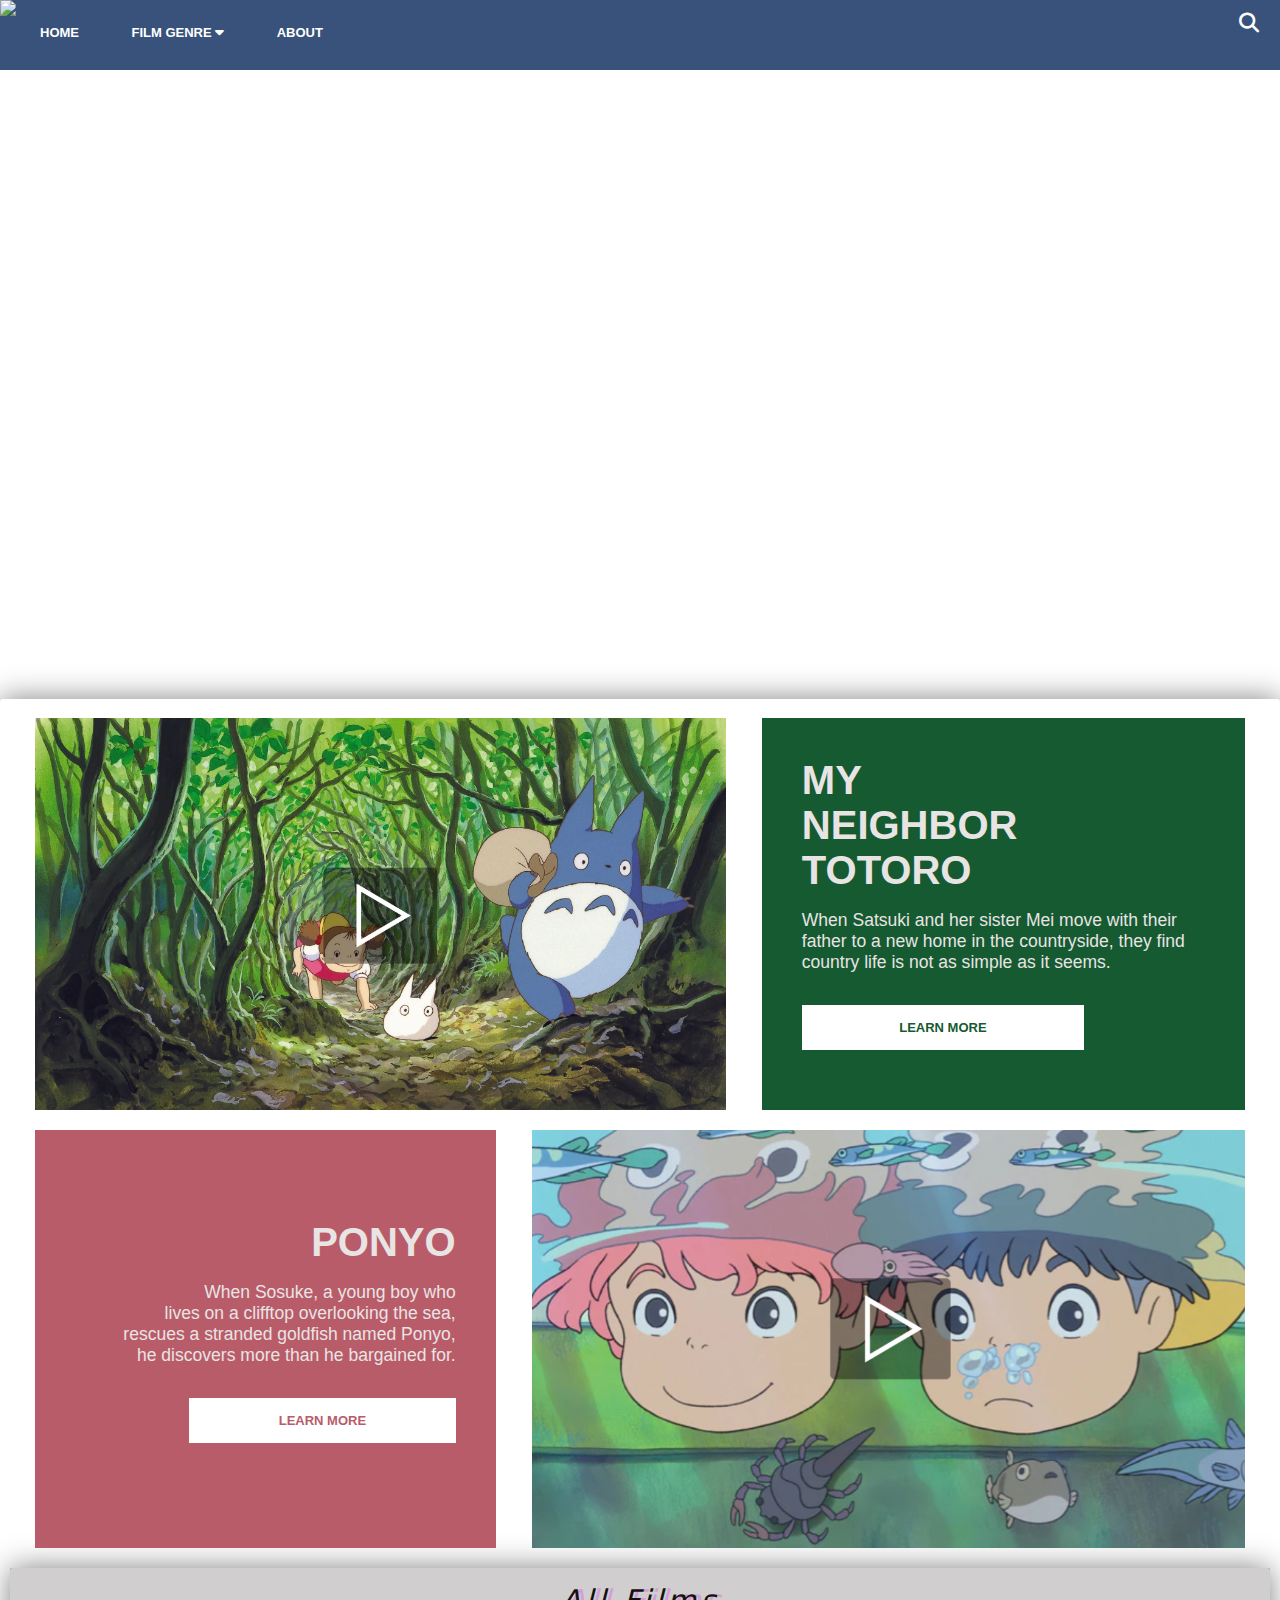
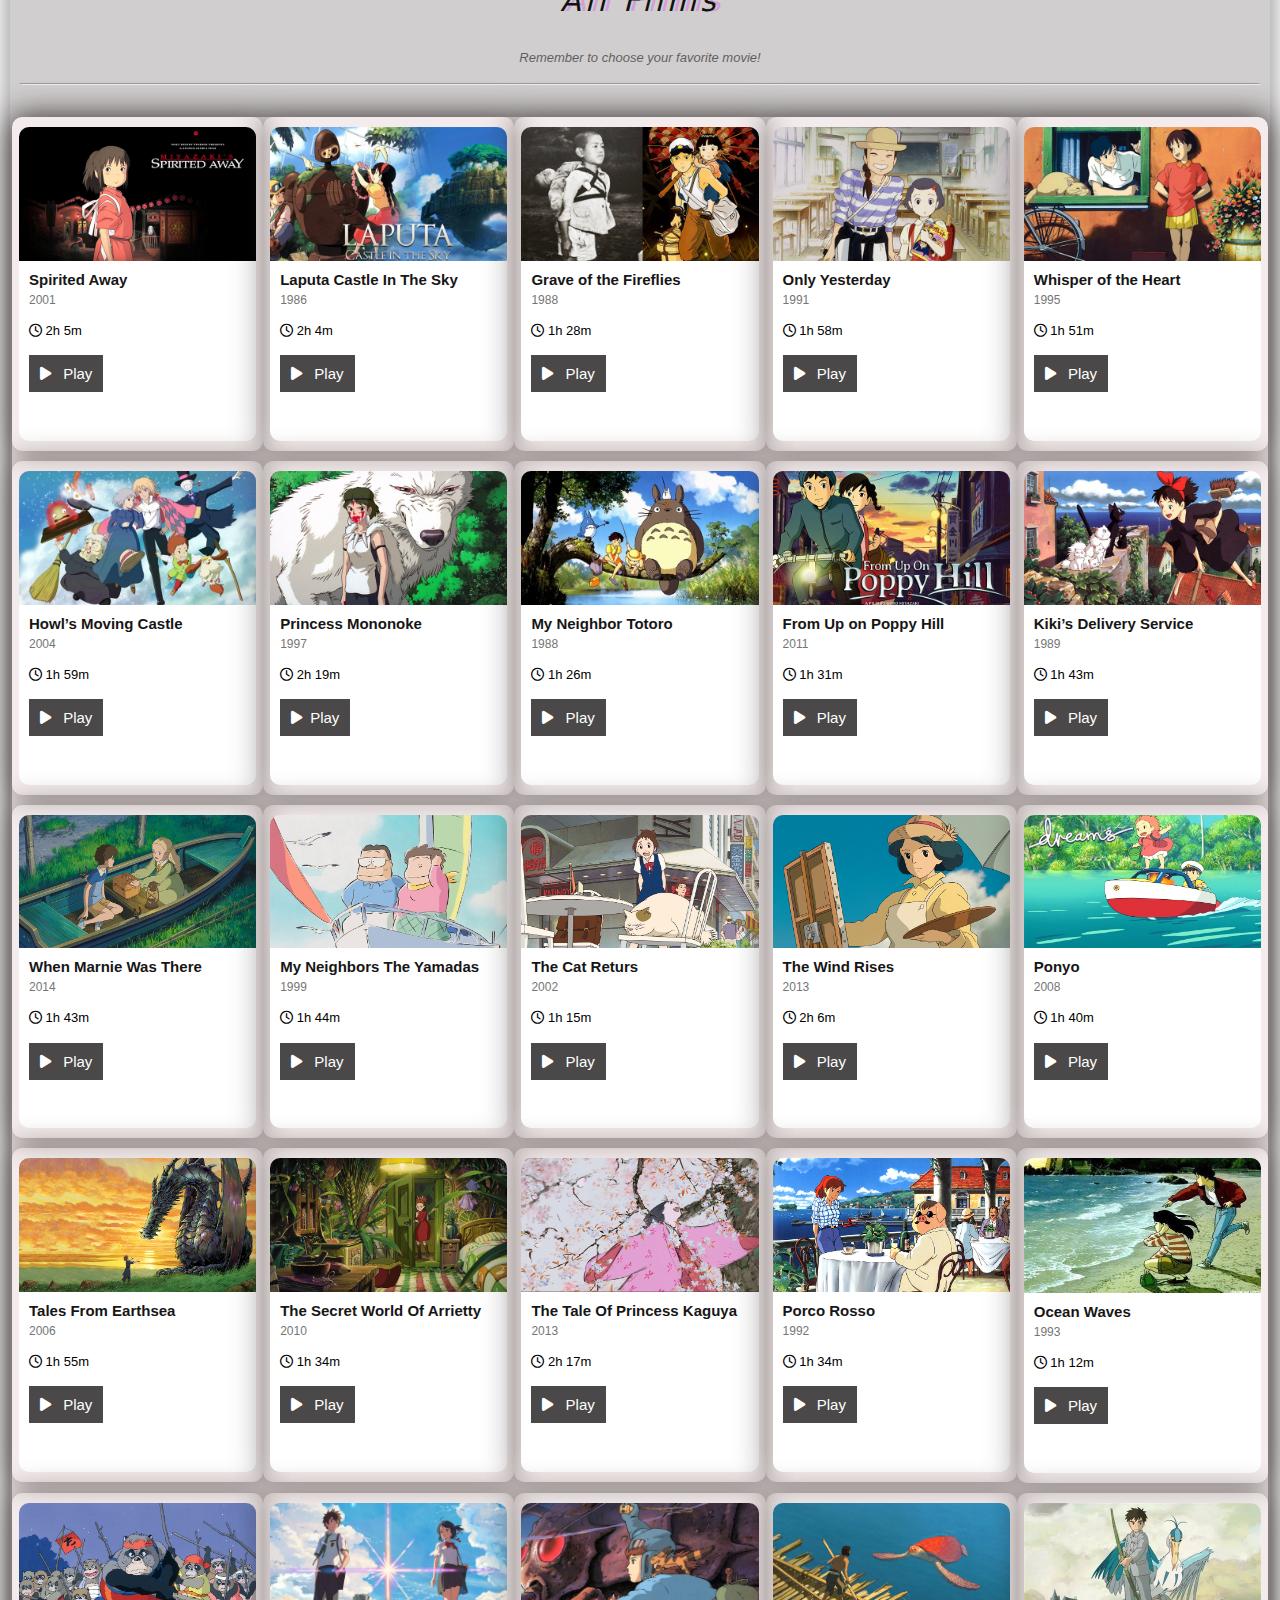
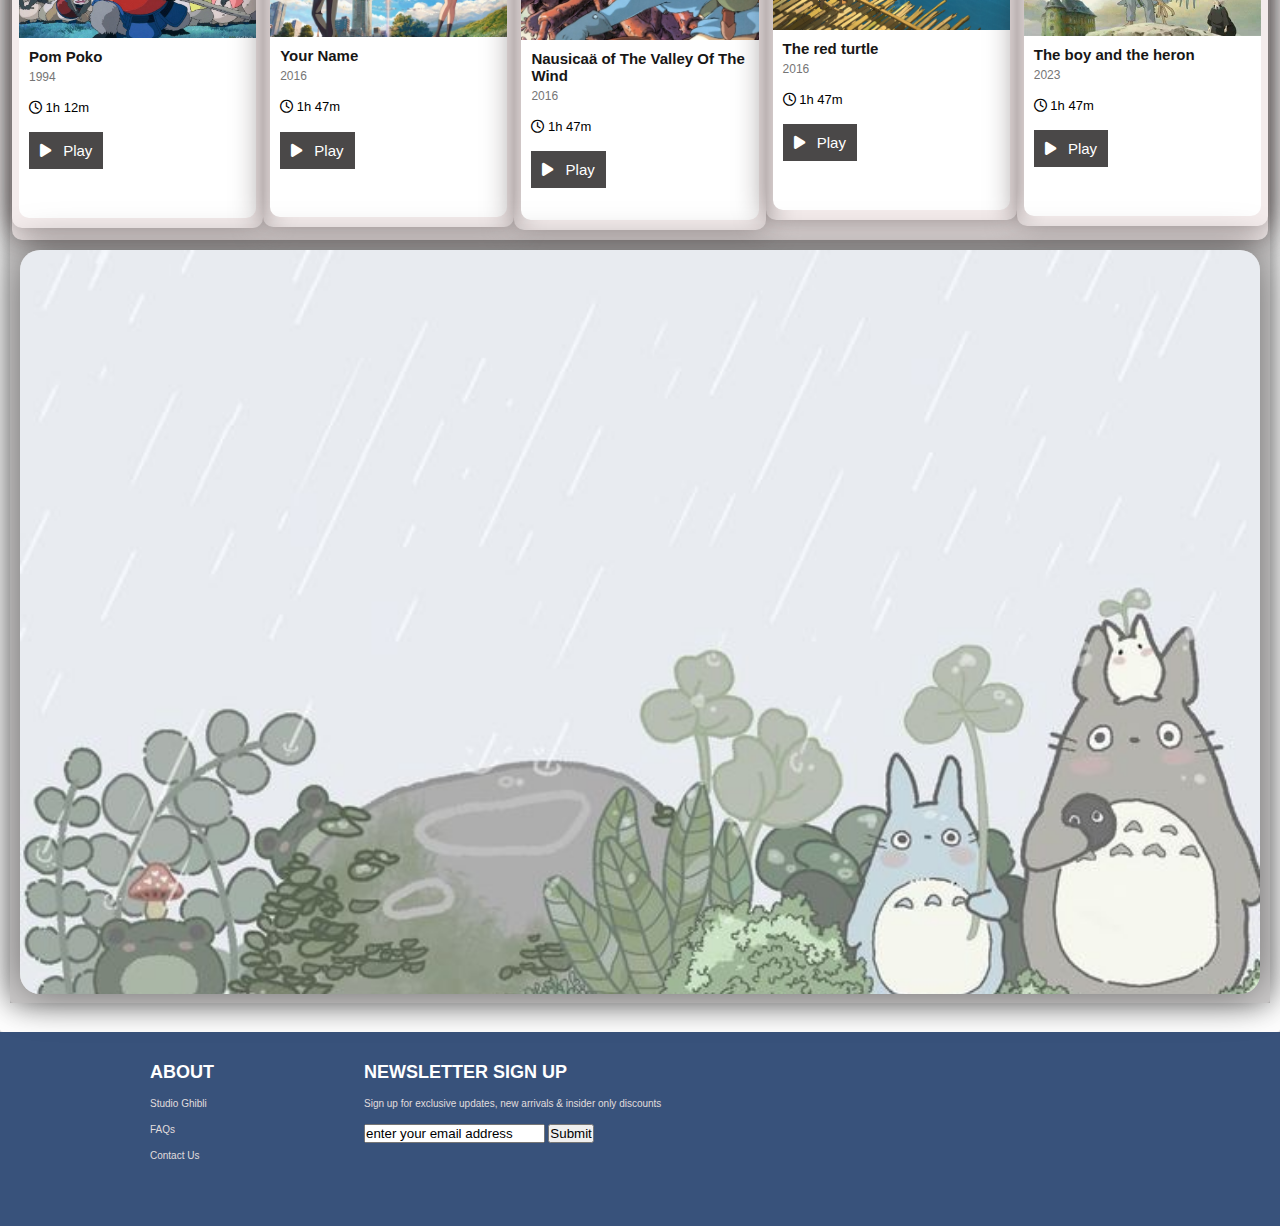
==== commit d543cc52: "Update index.html" ====
--- a/index.html
+++ b/index.html
@@ -8,7 +8,7 @@
     <script href="main.js"></script>
     <script href="showSlides.js"></script>
 
-    <link rel="stylesheet" href="../assets/css/style.css">
+    <link rel="stylesheet" href="assets/css/style.css">
     <link rel="stylesheet" href="../assets/icon/fontawesome-free-6.2.0-web/fontawesome-free-6.2.0-web/css/all.css">
     <link rel="icon" href="../assets/icon/icon_ghilbi.jpg" type="image/png">
 </head>
@@ -530,4 +530,4 @@
         </div>
     </div> -->
 </body>
-</html>+</html>
--- a/assets/css/style.css
+++ b/assets/css/style.css
@@ -0,0 +1,946 @@
+/* Reset CSS */
+*{
+    padding :0;
+    margin :0;
+    box-sizing: border-box;
+}
+
+html {
+    font-family:Helvetica, Arial, Helvetica, sans-serif;
+}
+
+/*
+1. Từ ngoài vào trong 
+2. Từ trên xuống dưới
+3. Tổng quan đến chi tiết*/
+/*
+1. Vị trí
+2. Kích thước(width,height)
+3. Màu sắc 
+4. Kiểu dáng (kiểu chữ, hình tròn, vuông...)
+*/
+
+.clear{
+    clear:both;
+}
+
+.text-heading{
+    color: rgb(11, 10, 10);
+    font-family: 'Courier New', Courier, monospace;
+    margin-bottom: 80px;
+    /* text-shadow: 5px 0px rgb(164, 94, 164); */
+    background-color: rgb(185, 180, 180, 0.3);
+    width: 80%;
+}
+
+.text-white {
+    color: #121212 !important;
+    
+}
+
+.text-white:hover{
+    color: grey !important;
+    
+}
+
+
+.row{
+    margin-left:-8px;
+    margin-right:-8px;
+    /* border: solid #cbadad; */
+    border-radius: 10px;
+    box-shadow: 0 0 30px rgba(28, 15, 15, 0.5);
+    background-color: #f4ecec;
+ 
+}
+
+.col {
+    float: left; 
+    padding: 10px 7px 10px;
+}
+
+.col-full{
+    width: 100%;
+}
+.col-half{
+    width: 50%;
+}
+
+
+.col-third {
+    width: 20%;
+    margin-bottom: 10px;
+    box-shadow: 0 0 30px rgba(28, 15, 15, 0.5);
+   border-radius: 10px;
+
+}
+
+#main { /* Ctrl Shif L
+           Alt Shif right*/
+
+}
+
+/*Header*/
+#header {
+    height :70px;
+    background-color : #38527b;
+    position:fixed; /*Tạo thanh cuộn*/
+    top:0;
+    left:0;
+    right: 0;
+    z-index: 1; /*giúp đối tượng nổi lên trên*/
+    display: flex;
+    flex-direction: row;
+}
+
+#nav{
+    display : inline-block; /*Chia menu dạng khối và cùng nằm trên 1 hàng*/
+    margin-top: 10px;
+}
+
+#nav, .subnav {
+    list-style-type: none; /*thiết lập "kiểu chỉ mục" cho danh sách.*/
+}
+
+#nav > li {
+    display:inline-block; /*Chia menu dạng khối và cùng nằm trên 1 hàng*/
+}
+
+#nav li {
+    
+    position: relative; /*Định vị vị trí hiển thị cho menu nhiều cấp
+                          Vị trí mới tương đối với vị trí mặc định của nó*/
+}
+
+#nav > li > a {
+    color:#FFF;
+    text-transform: uppercase; /*Viết hoa chữ*/
+    font-weight: 570;
+}
+
+#nav li a {
+    
+    text-decoration: none; /*Thiết lập một đường trang trí cho văn bản. ở đây không dùng*/
+    line-height:46px; /*Thiết lập chiều cao của dòng chữ*/
+    padding: 0 24px;
+    display:block;
+    font-size: 13px;;
+
+}
+
+#nav li:hover .subnav { 
+    display: block;
+}
+
+#nav .subnav li:hover a,
+#nav > li:hover > a {
+    color: #000;
+    background-color: #ccc;
+}
+
+#nav li:hover a {
+   color:#000;
+}
+
+#nav .subnav {
+    display:none;
+    min-width: 160px; /*Chiều rộng tối thiểu*/
+    position: absolute; /*Vị trí của phần tử mới sẽ tương đối với thẻ cha chứa nó*/
+    top :100%;
+    left : 0; 
+    background-color : #FFF;
+    box-shadow: 0 0 10px rgba(0,0,0,0.3); /*Tạo bóng đổ cho khối menu*/
+}
+
+#nav subnav a {
+    color :#000;
+    padding : 0 12px;
+    line-height: 38px;
+}
+
+.subnav > li > a {
+    text-transform: uppercase;
+    font-size: 12px !important;
+    font-weight: 540;
+    border: 1px solid #eee;
+}
+
+#nav .fa-caret-down{
+    font-size :14px;
+}
+.header__logo-img{
+    width: 150px;
+}
+
+#header .search-btn{
+    float: right; 
+    margin-left: auto;
+    cursor: pointer; /*Thay đổi con trỏ chuột khi di vào đối tượng*/
+}
+
+#header .search-btn:hover{
+    background-color: #8d8585;
+}
+
+#header .search-icon{
+    color:#FFF;
+   
+    font-size : 20px;
+    line-height: 46px;
+    padding: 0 21px;
+}
+
+
+
+.slider-group{
+    display: flex;
+    overflow-x: auto;
+    scroll-snap-type: x mandatory;
+    gap: 1rem;
+    scroll-padding: 48px;
+    padding: 0 40px 32px 40px;
+    margin-top: 30px;
+    background-color: #0c0c0c;
+    box-shadow: 0 0 30px rgba(0,0,0,.9);
+     border-radius: 7px; 
+    width: 45%;
+    -webkit-overflow-scrolling: touch;
+    /* height: 600px; */
+    margin-left: auto;
+    margin-right: auto;
+    border: 1px solid #a79898;
+    
+
+}
+
+#slider{
+    min-height: 500px; 
+    margin-top:46px;
+    padding-top: 50%; /*=50% của chính nó*/
+    background: url('https://i.pinimg.com/originals/82/99/0c/82990c2ae717ceb4f9589f7980892454.gif') top center / cover no-repeat;
+    position: relative; 
+}
+
+
+#slider2,
+#slider3,
+#slider4,
+#slider5,
+#slider6,
+#slider7,
+#slider8,
+#slider9,
+#slider10,
+#slider11,
+#slider12,
+#slider13,
+#slider14,
+#slider15,
+#slider16,
+#slider17,
+#slider18,
+#slider19,
+#slider20,
+#slider21,
+#slider22,
+#slider23,
+#slider24,
+#slider25,
+#slider26,
+#slider27,
+#slider28
+{
+    margin-top: 46px;
+    position: relative; 
+    border-radius: 20px;
+    border: 0 solid #2c2828;
+    box-shadow: 0 0 40px rgba(0, 0, 0, 0.5);
+    padding: 30% 50%; /* Default padding for all sliders except slider1 */
+}
+
+#slider2 {
+    background: url('https://i.pinimg.com/originals/6c/e1/03/6ce1031a3c2c24d637da4d52a46d006c.gif') top center / cover no-repeat;
+}
+
+#slider3 {
+    background: url('../img/slider/slider_end.jpg') top center / cover no-repeat;
+    padding: 30% 50%; /* Same as default padding */
+    margin-top: 10px;
+}
+
+#slider4 {
+    background: url('https://i.pinimg.com/originals/aa/5c/f2/aa5cf2ff935600477987581482e15e1a.gif') top center / cover no-repeat;
+    padding: 41% 50% 38% 50%;
+}
+
+#slider5 {
+    background: url('https://i.pinimg.com/originals/b1/94/2c/b1942c1c8ff044bebbeacd1480298b7c.gif') top center / cover no-repeat;
+    padding: 30% 50% 49% 50%;
+}
+
+#slider6 {
+    background: url('https://i.pinimg.com/originals/0d/ed/37/0ded375fbea4b969d2b7950c780b5c0e.gif') top center / cover no-repeat;
+    padding: 30% 50% 49% 50%;
+}
+
+#slider7 {
+    background: url('https://i.pinimg.com/originals/40/f9/c8/40f9c87a59b1bee59feb5a695109737d.gif') top center / cover no-repeat;
+    padding: 30% 50% 49% 50%;
+}
+
+#slider8 {
+    background: url('https://i.pinimg.com/originals/65/7b/74/657b747924f9c1bc9bb5fd5ef5790c1d.gif') top center / cover no-repeat;
+    padding: 30% 50% 49% 50%;
+}
+
+#slider9 {
+    background: url('https://i.pinimg.com/originals/c4/a7/1c/c4a71c2fe8e97e4f2f44cb83d4ff6dd7.gif') top center / cover no-repeat;
+    padding: 30% 50% 49% 50%;
+}
+
+#slider10 {
+    background: url('https://i.pinimg.com/originals/47/6d/0a/476d0a1e68a2af308f1d17d7f4308176.gif') top center / cover no-repeat;
+    padding: 30% 50% 49% 50%;
+}
+
+#slider11 {
+    background: url('https://i.pinimg.com/originals/57/dd/cb/57ddcb9c021c229bfab25f75aa2b6a1e.gif') top center / cover no-repeat;
+    padding: 30% 50% 49% 50%;
+}
+
+#slider12 {
+    background: url('https://i.pinimg.com/originals/80/11/21/801121e8482484c231cff8fa67d33bc1.gif') top center / cover no-repeat;
+    padding: 30% 50% 49% 50%;
+}
+
+#slider13 {
+    background: url('https://i.pinimg.com/originals/fe/37/e0/fe37e02f8db0e9d52fda2dae8ce473f3.gif') top center / cover no-repeat;
+    padding: 30% 50% 49% 50%;
+}
+
+#slider14 {
+    background: url('https://i.pinimg.com/originals/fe/0c/7a/fe0c7ae9948d6ea83c43a4e56f5db7d7.gif') top center / cover no-repeat;
+    padding: 30% 50% 49% 50%;
+}
+
+#slider15 {
+    background: url('https://i.pinimg.com/originals/10/48/c3/1048c3c72ada5c741ea2e7f6a0f1918e.gif') top center / cover no-repeat;
+    padding: 30% 50% 49% 50%;
+}
+
+#slider16 {
+    background: url('https://i.pinimg.com/originals/24/7d/83/247d83fdd181ccd922f5c3237fdd17fe.gif') top center / cover no-repeat;
+    padding: 30% 50% 49% 50%;
+}
+
+#slider17 {
+    background: url('https://i.pinimg.com/originals/41/b1/6d/41b16df147a55496c05ac1a883d5007f.gif') top center / cover no-repeat;
+    padding: 30% 50% 49% 50%;
+}
+
+#slider18 {
+    background: url('https://i.pinimg.com/originals/94/24/03/94240397ddf07f90375d609daacf844b.gif') top center / cover no-repeat;
+    padding: 30% 50% 49% 50%;
+}
+
+#slider19 {
+    background: url('https://i.pinimg.com/originals/49/b2/4b/49b24b6aefef7b9e24faa78e5fb5722e.gif') top center / cover no-repeat;
+    padding: 30% 50% 49% 50%;
+}
+
+#slider20 {
+    background: url('https://i.pinimg.com/originals/2d/53/0d/2d530d20d996d16a910b0797c6364920.gif') top center / cover no-repeat;
+    padding: 30% 50% 49% 50%;
+}
+
+#slider21 {
+    background: url('https://i.pinimg.com/originals/fb/c8/5e/fbc85e2fe2c05bea71129cbf6ad80931.gif') top center / cover no-repeat;
+    padding: 30% 50% 49% 50%;
+}
+
+#slider22 {
+    background: url('https://i.pinimg.com/originals/a5/10/45/a51045fdd337b3891c271957330ec3b1.gif') top center / cover no-repeat;
+    padding: 30% 50% 49% 50%;
+}
+
+#slider23 {
+    background: url('https://i.pinimg.com/originals/15/7e/b6/157eb6f4dcc88d1d0c1fd80d88abf2c5.gif') top center / cover no-repeat;
+    padding: 30% 50% 49% 50%;
+}
+
+#slider24 {
+    background: url('https://th.bing.com/th/id/R.42dc5e99af036bec45378807c6129b18?rik=08g8yMjs40Tgmg&pid=ImgRaw&r=0') top center / cover no-repeat;
+    padding: 30% 50% 49% 50%;
+}
+
+#slider25 {
+    background: url('https://i.pinimg.com/originals/bd/15/91/bd15917add300eb0f5eb2699d30c9c95.gif') top center / cover no-repeat;
+    padding: 30% 50% 49% 50%;
+}
+#slider26 {
+    background: url('../img/slider/slider26.gif') top center / cover no-repeat;
+    padding: 30% 50% 49% 50%;
+}
+
+#slider27 {
+    background: url('../img/slider/slider27.gif') top center / cover no-repeat;
+    padding: 30% 50% 49% 50%;
+}
+
+#slider28 {
+    background: url('../img/slider/slider28.gif') top center / cover no-repeat;
+    padding: 30% 50% 49% 50%;
+}
+
+
+
+#slider .text-content{
+    position: absolute;
+    bottom: 47px;
+    color: #FFF;
+    left: 50%;
+    transform: translateX(-50%);
+    text-align: center;
+}
+
+#slider .text-heading {
+    font-weight: 900;
+    font-size:27px;
+    
+   
+}
+
+#slider .text-description {
+    font-size: 15px;
+    margin-top: 25px;
+}
+
+
+#content {
+
+}
+
+#content .content-section {
+    width: 100%;
+    padding: 9px  10px;
+    box-shadow: 0 0 30px rgba(0, 0, 0, 0.5); 
+    margin: 13px auto 0px; /* trên trái phải dưới*/
+    border-radius:3px; 
+}
+
+/* slider-section */
+.slider-section{
+    margin: 10px 25px 15px 25px;
+}
+.first-section, .second-section{
+    display: flex;
+    margin-bottom: 20px;
+}
+
+.second-section{
+   
+
+}
+#img-section{
+    width: 100%;
+    height: 100%;
+    display: inline-block;
+}
+
+#img-section{
+    transition: transform 0.3s ease-in-out; /* Tạo hiệu ứng chuyển đổi mượt mà */
+    display: block; /* Đảm bảo ảnh chiếm toàn bộ phần tử chứa */
+    transform-origin: center; /* Đặt điểm phóng to là từ trung tâm của ảnh */
+}
+
+#img-section:hover {
+    cursor: pointer;
+    transform: scale(1.1); /* Phóng to ảnh lên 1.1 lần khi hover */
+}
+.totoro-left_section{
+    width: 100%;
+    display: inline-block; /* Đảm bảo kích thước của phần tử chứa phù hợp với nội dung bên trong */
+    overflow: hidden; /* Ẩn bất kỳ phần nào của ảnh vượt ra ngoài giới hạn phần tử chứa */
+}
+
+.totoro-right_section{
+    background-color: #165a31;
+    text-align: left;
+    color: rgb(232, 228, 228);
+    font-size:15px;
+    width: 65%;
+    padding: 40px;
+    font-weight: 100;
+    margin-left: 3%;
+}
+
+.more-btn_totoro{
+    background: #ffffff;
+    color:#165a31;
+    text-decoration: none;
+    padding: 15px 0px;
+    display: inline-block;
+    margin-top: 15px;
+    font-weight: 650;
+    font-size:  13px;
+    width: 70%;
+    text-align: center;
+}
+
+.more-btn_totoro:hover{
+    background-color: #def2dc;
+}
+
+.ponyo-left_section{
+    background-color: #b95c69;
+    text-align: right;
+    color: rgb(232, 228, 228);
+    font-size:15px;
+    width: 60%;
+    padding: 40px;
+    padding-right: 40px;
+    padding-top: 90px;
+    font-weight: 100;
+    margin-right: 3%;  
+}
+
+.ponyo-right_section{
+    width: 100%;
+    display: inline-block; /* Đảm bảo kích thước của phần tử chứa phù hợp với nội dung bên trong */
+    overflow: hidden; /* Ẩn bất kỳ phần nào của ảnh vượt ra ngoài giới hạn phần tử chứa */
+
+}
+.more-btn_ponyo{
+    background: #ffffff;
+    color: #b95c69;
+    text-decoration: none;
+    padding: 15px 0px;
+    display: inline-block;
+    margin-top: 15px;
+    font-weight: 650;
+    font-size:  13px;
+    width: 70%;
+    text-align: center;
+}
+
+.more-btn_ponyo:hover{
+    background-color: #decad8;
+}
+
+#content .content-section:last-child {
+    margin: 13px auto 20px;
+
+}
+
+
+#content .section-heading{
+   
+    font-size: 30px;
+    font-weight:500; /*Độ dày của chữ*/
+    letter-spacing: 4px; /*Khoảng cách giữa từng chữ*/
+    text-align: center;
+    font-style: italic;
+    font-family:system-ui, -apple-system, BlinkMacSystemFont, 'Segoe UI', Roboto, Oxygen, Ubuntu, Cantarell, 'Open Sans', 'Helvetica Neue', sans-serif;
+    text-shadow: 5px 0px rgb(213, 159, 213);
+    /* box-shadow: 0 0 30px rgba(28, 15, 15, 0.5); */
+    border-radius: 8px;
+    margin-left: 25%;
+    margin-right: 25%;
+    /* background-color: white; */
+    line-height: 3rem;
+
+}
+
+
+/* cả khối nhấp nháy */
+/* .section-heading {
+    animation: blinker 2s linear infinite;
+  }
+
+  @keyframes blinker {
+    50% {
+      opacity: 0;
+    }
+  } */
+
+/* chữ nhấp nháy */
+
+ /* @-webkit-keyframes my {
+    0% { color: #656460; } 
+    50% { color: #fff;  } 
+    100% { color: #626059;  } 
+}
+@-moz-keyframes my { 
+    0% { color: #44433f;  } 
+    50% { color: #fff;  }
+    100% { color: #494843;  } 
+}
+@-o-keyframes my { 
+    0% { color: #4d4c47; } 
+    50% { color: #fff; } 
+    100% { color: #3f3e3a;  } 
+}
+@keyframes my { 
+    0% { color: #494944;  } 
+    50% { color: #e7e2e2;  }
+    100% { color: #5f5d54;  } 
+}  */
+.section-heading {
+        /* background:#8b8484; */
+        font-size:24px;
+        font-weight:bold;
+    -webkit-animation: my 700ms infinite;
+    -moz-animation: my 700ms infinite; 
+    -o-animation: my 700ms infinite; 
+    animation: my 700ms infinite;
+} 
+
+#content .section-heading:hover{
+    color: rgb(130, 127, 127);
+}
+
+#content .section-sub-heading{
+    font-size: 13px;
+    text-align: center;
+    margin-top:25px;
+    font-style: italic; /*độ nghiêng của chữ*/
+    opacity: 0.6; /*Độ trong suốt*/
+    
+}
+
+#content .about-text{
+    margin-top:25px;
+    font-size: 14px;
+    text-align: justify; /*Căn đều 2 bên*/
+    line-height: 1.6;
+    font-family: Cambria, Cochin, Georgia, Times, 'Times New Roman', serif;
+    margin-left: 40px;
+    margin-right: 40px;
+   
+
+}
+
+#content .member-list{
+    margin-top:48px;
+}
+
+#content .member-item{
+    /* float: left; kéo sang trái, trên 1 hàng
+    width: 33.3333%; */
+     text-align: center;
+}
+
+#content .member-name{
+    font-size: 15px;
+   
+}
+
+#content .member-img{
+    margin-top: 15px;
+    width: 154px;
+    border-radius: 4px; /*bo góc ảnh*/
+}
+
+
+/*Tuor section */
+.tuor-section{
+    background-color:#d0cece;
+    width: 100%;
+}
+
+/* .section-heading{
+    font-weight: 600;
+} */
+
+.tickets-list{
+    background-color: #FFF;
+    margin-top: 40px;
+    list-style: none;
+}
+
+.tickets-list li{
+    font-size: 15px;
+    padding: 11px 16px;
+    border-bottom: 1px solid #ddd; /*đường viền phía dưới*/
+    color: #757575;
+}
+
+
+.tickets-list .Sold-out {
+    background-color:#F44336;
+    color: #FFF;
+    padding: 3px 4px;
+    margin-left: 16px;
+}
+
+.tickets-list .quantity {
+    background-color: #000;
+    color:#FFF;
+    float:right;
+    width:24px;
+    height:24px;
+    border-radius: 50%; /*viền tròn*/
+    text-align: center;
+    line-height: 24px;
+    margin-top:-3px;
+}
+
+/*Places*/
+.places-list{
+    margin-top: 32px;
+    padding-bottom: 0px;
+}
+
+.place-img{
+    width: 100%;
+    display:block;
+    border-top-left-radius: 10px;
+    border-top-right-radius: 10px;
+
+
+}
+
+.place-img:hover{
+    opacity: 0.6;
+
+}
+
+.place-body{
+    background-color: #fff;
+    padding: 10px;
+    font-size: 15px;
+    border-bottom-left-radius: 10px;
+    border-bottom-right-radius: 10px;
+    height: 180px;
+    
+}
+
+.place-heading a{
+    text-decoration: none;
+    
+    color: rgb(23, 22, 22);
+}
+
+.place-heading{
+    font-size: 15px;
+    font-weight: 600;
+    
+    
+}
+
+.place-heading a:hover{
+    
+    color: rgb(222, 158, 158);
+
+    cursor: pointer;
+}
+
+.place-time{
+    margin-top: 5px;
+    color: #757575;
+    font-size: 12px;;
+}
+
+.place-desc{
+    margin-top: 15px;
+    line-height: 1.4 ;
+    font-size: 13px;
+    
+}
+
+.fa-play{
+   margin-right: 8px;
+}
+
+.place-buy-btn{
+    background: #4a4848;
+    color:#fff;
+    text-decoration: none;
+    padding: 10px 11px;
+    display: inline-block;
+    margin-top: 15px;
+}
+
+.place-buy-btn:hover{
+    color:#000;
+    background-color: #ccc;
+}
+
+/*Contact form*/
+.contact-content{
+    margin-top:70px;
+    font-size: 13px;
+    font-family: Lato, sans-serif;
+}
+#send{
+    color: white;
+    background-color:black;
+}
+.contact-info i[class*="fa-"]{
+   width:80px;
+   display: inline-block;
+}
+
+
+
+.modal{
+    position: fixed;
+    top: 0;
+    right:0;
+    bottom:0;
+    left: 0;
+    background: rgba(0,0,0,0.4);
+    display:none; /*none dùng để ẩn hộp thoại buy tickets*/
+    align-items: center;
+    justify-content: center;
+}
+
+.modal-open{
+    
+}
+
+.modal-header{
+    background: #009688;
+    height: 130px;
+    display: flex;
+    align-items: center;
+    justify-content: center;
+    font-size:30px;
+    color: #FFF;
+}
+
+.model-heading-icon {
+    margin-right: 16px;
+}
+
+.modal-container{
+    background-color: #fff;
+    width:900px;
+    max-width: calc(100% - 32px);
+    min-height: 200px;
+    position: relative;
+}
+
+.modal-close{
+    position: absolute;
+    right:0;
+    top:0;
+    color:#FFF;
+    padding: 12px;
+    cursor:pointer;
+    opacity: 0.8;
+}
+
+.modal-body{
+    padding: 16px;
+}
+
+.modal-label{
+    display:block;
+    font-size: 15px;
+    margin-bottom: 12px;
+   
+}
+
+.modal-input{
+    border: 1px solid #ccc;
+    width: 100%;
+    padding: 10px;
+    font-size:15px;
+    margin-bottom: 24px;
+}
+
+#buy-ticket{
+    background: #009688;
+    border:none;
+    color: #fff;
+    width:100%;
+    font-size: 15px;
+    text-transform: uppercase;
+    padding: 18px;
+    cursor: pointer;
+}
+
+#buy-ticket:hover{
+    opacity: 0.9;
+}
+
+.modal-footer{
+    padding:16px;
+    text-align: right;
+    
+}
+
+.modal-footer a {
+    color:#2196F3;
+}
+
+
+
+.section-sub-heading a{
+    text-decoration: none;
+    color: #333;
+    
+}
+
+.fa-envelope{
+    cursor: pointer;
+}
+
+#sendEmail{
+    color: rgb(25, 25, 239);
+}
+
+#sendEmail:hover{
+    color: purple;
+}
+
+#footer{
+    background-color: #38527b;
+    width: 100%;
+    display: flex;
+    padding-bottom: 50px;
+}
+.end_footer-about,
+.end_footer-contact{
+    margin-left: 150px;
+    margin-top: 30px; 
+    /* margin-bottom: 10px; */
+    
+}
+#footer ul{
+    text-decoration: none;
+    list-style-type: none;
+    font-size: 12px;
+    color: #fff;
+    margin-bottom: 5px;
+}
+
+.end-footer li,
+.end-footer h3 {
+  margin-bottom: 20px;
+}
+
+  .end_footer ul h3 {
+    margin-bottom: 15px; /* Khoảng cách giữa thẻ h3 và thẻ li đầu tiên */
+    font-size: 18px; /* Điều chỉnh kích thước chữ cho h3 nếu cần */
+    font-weight: bold;
+  }
+  
+  .end_footer ul li {
+    margin-bottom: 15px; /* Khoảng cách giữa các thẻ li */
+    font-size: 10px; /* Điều chỉnh kích thước chữ cho li nếu cần */
+
+
+  }
+
+  .end_footer ul li a {
+    text-decoration: none; /* Xóa gạch chân cho liên kết */
+    color: #e0dddd; /* Màu chữ cho liên kết */
+  }
+
+  .end_footer ul li a:hover {
+    color: #ffffff; /* Màu chữ khi rê chuột qua liên kết */
+    text-decoration: underline;
+  }
+  
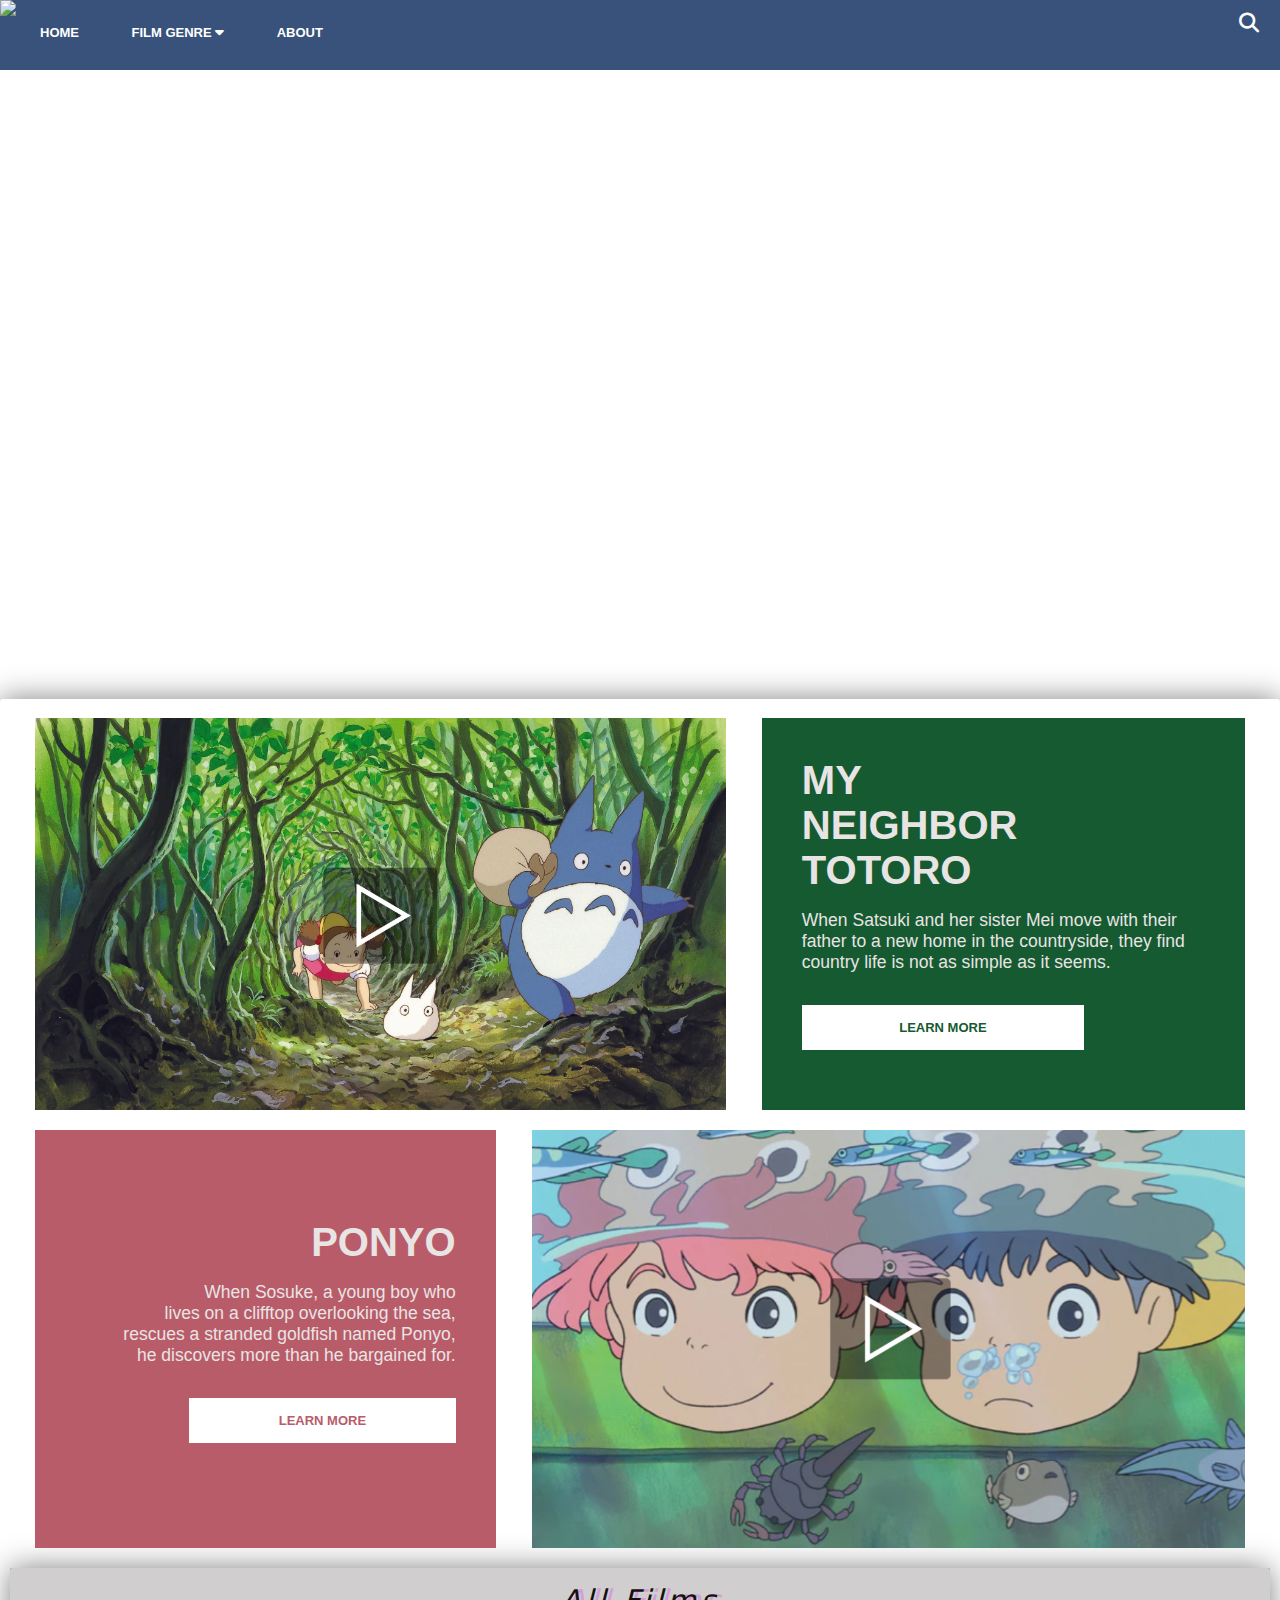
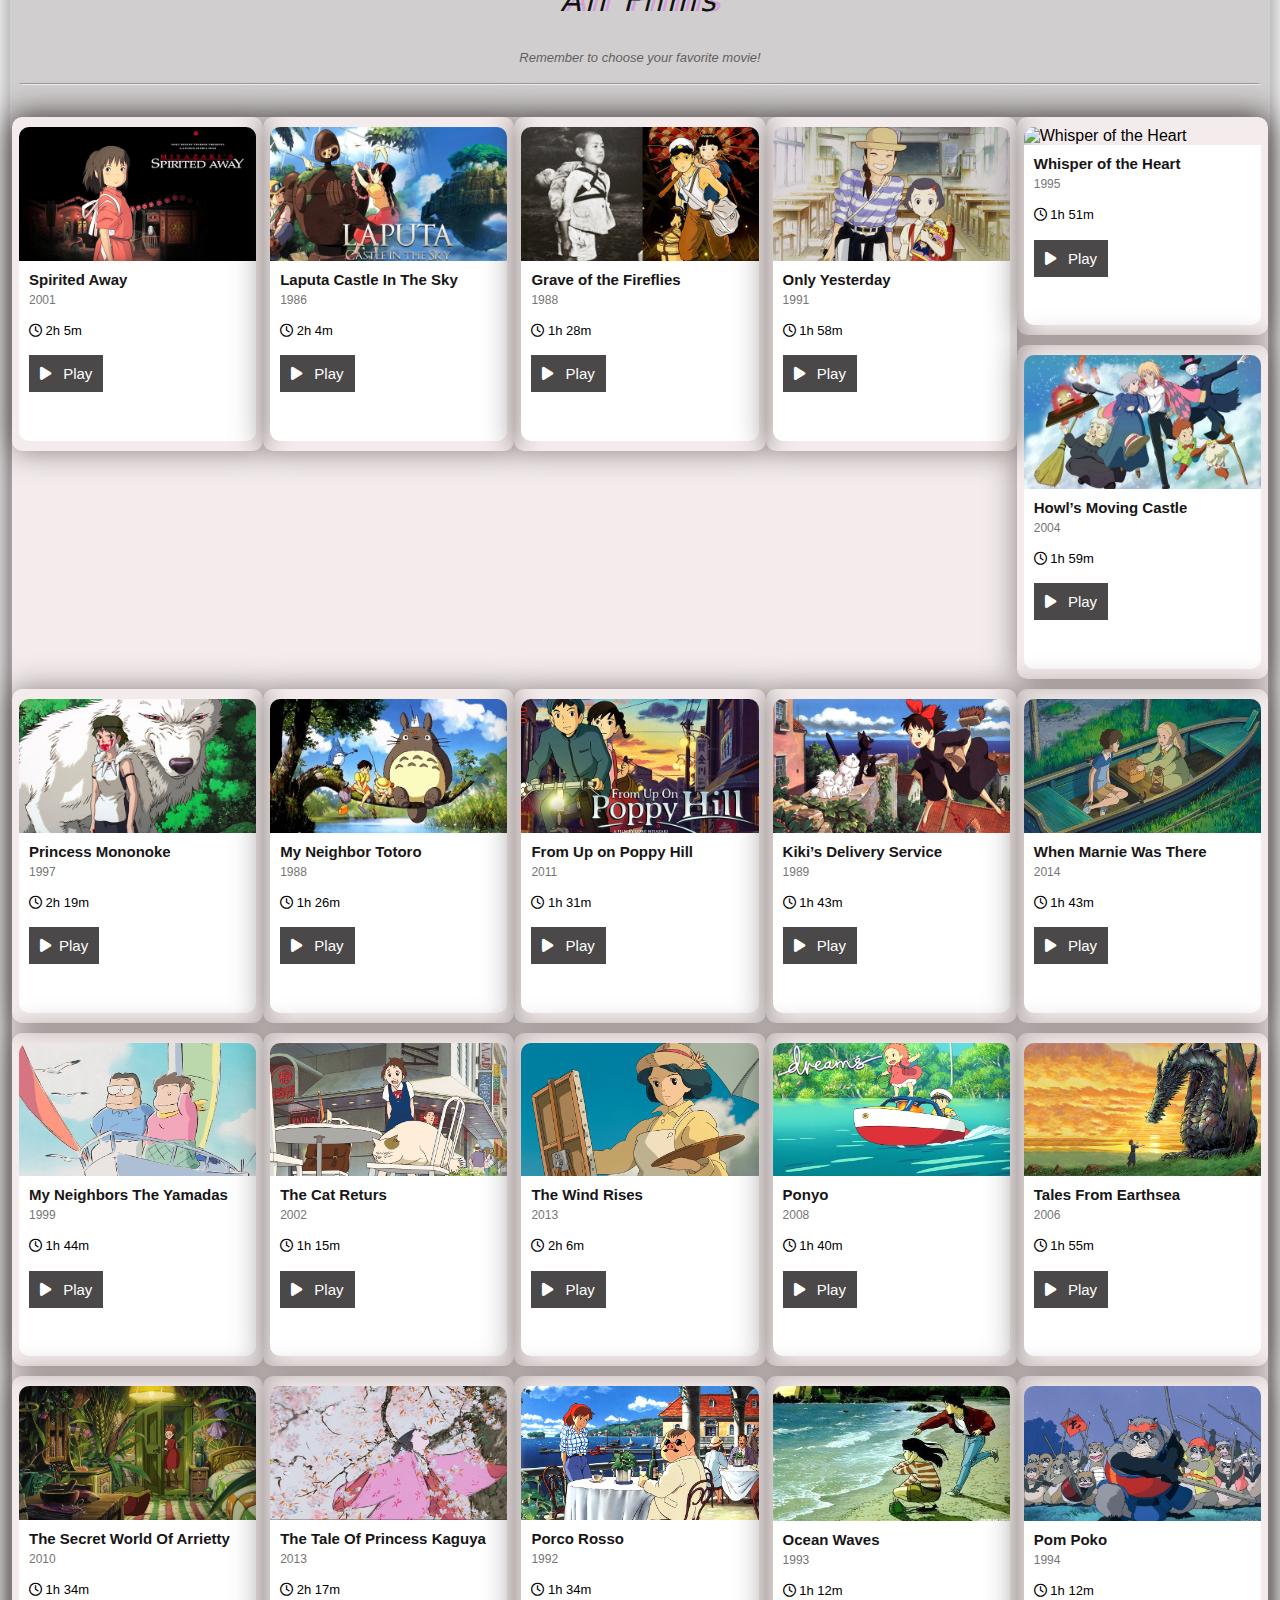
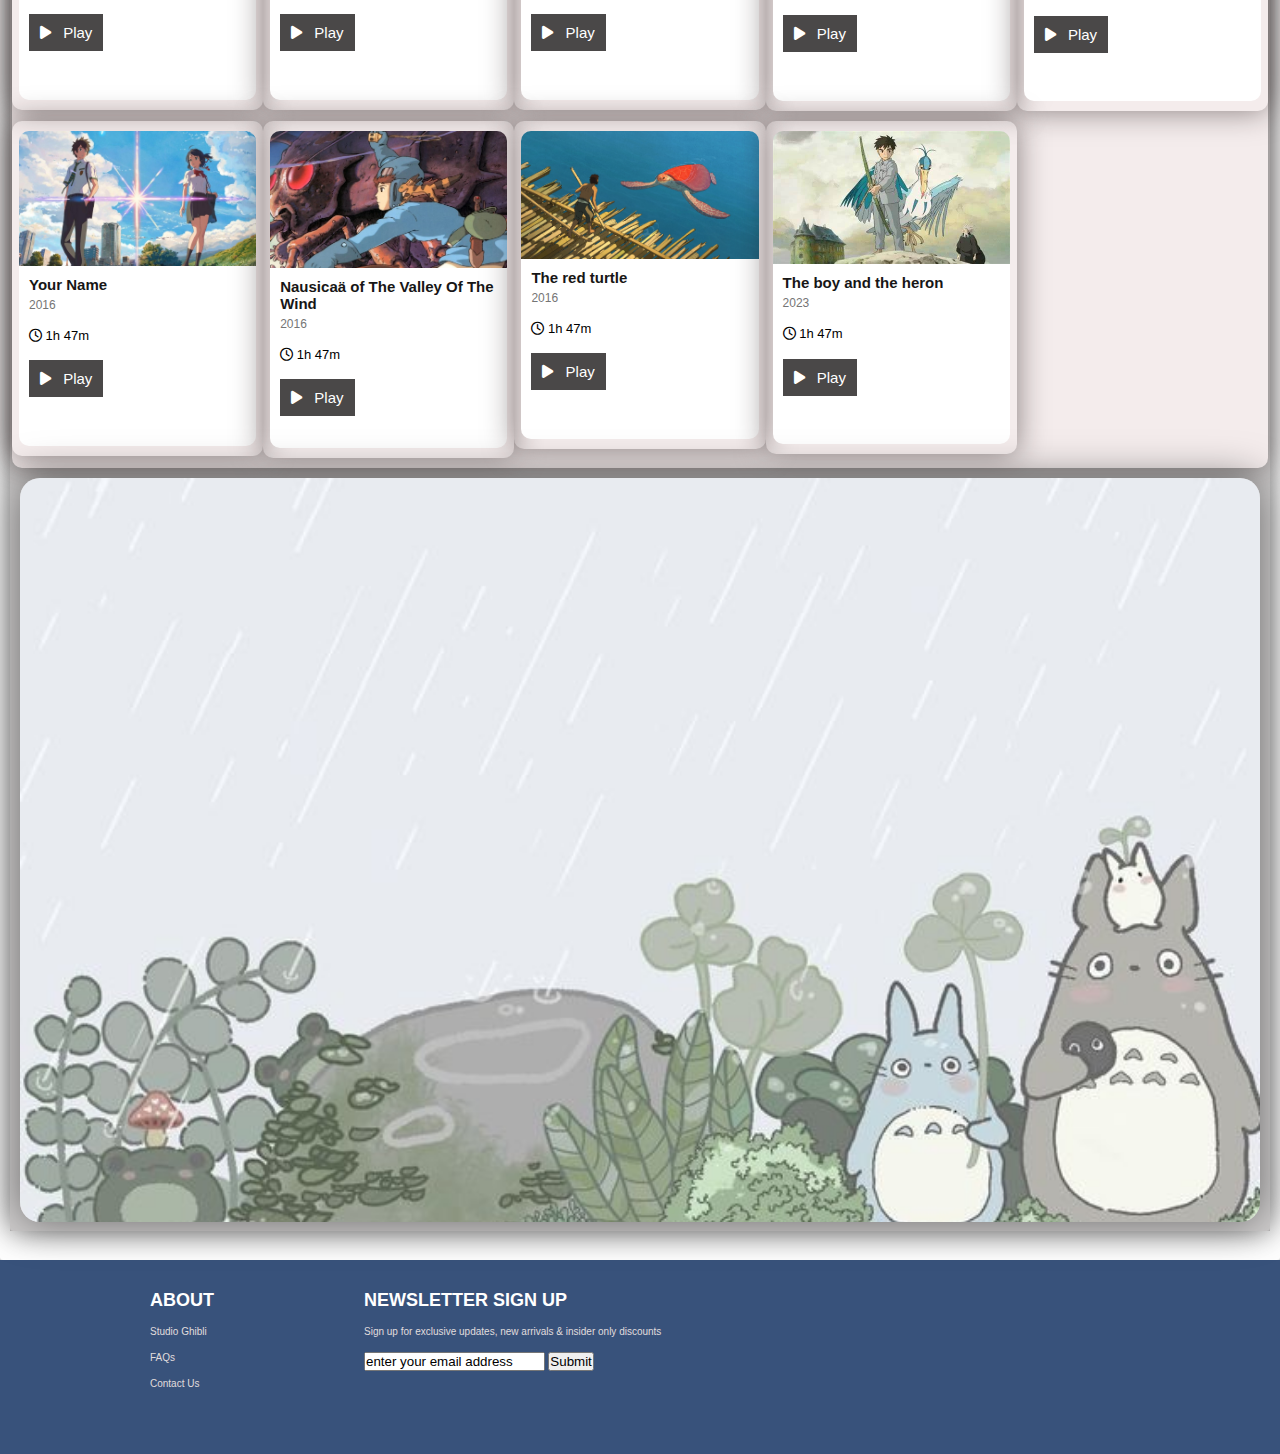
==== commit cf9a6299: "Update index.html" ====
--- a/index.html
+++ b/index.html
@@ -9,8 +9,8 @@
     <script href="showSlides.js"></script>
 
     <link rel="stylesheet" href="assets/css/style.css">
-    <link rel="stylesheet" href="../assets/icon/fontawesome-free-6.2.0-web/fontawesome-free-6.2.0-web/css/all.css">
-    <link rel="icon" href="../assets/icon/icon_ghilbi.jpg" type="image/png">
+    <link rel="stylesheet" href="assets/icon/fontawesome-free-6.2.0-web/fontawesome-free-6.2.0-web/css/all.css">
+    <link rel="icon" href="assets/icon/icon_ghilbi.jpg" type="image/png">
 </head>
 <body>
     
@@ -128,7 +128,7 @@
                     <hr>
                     <div class="row places-list">
                         <div class="col col-third">
-                            <img src="../assets/img/places/place1.jpg" alt="Spirited Away" class="place-img">
+                            <img src="assets/img/places/place1.jpg" alt="Spirited Away" class="place-img">
                             <div class="place-body">
                                 <h3 class="place-heading"> <a href="https://www.imdb.com/title/tt0245429/" target="_blank">Spirited Away</a></h3>
                                 <p class="place-time">2001</p>
@@ -137,7 +137,7 @@
                             </div>
                         </div>
                         <div class="col col-third">
-                            <img src="../assets/img/places/place2.jpg" alt="Laputa Castle In The Sky" class="place-img">
+                            <img src="assets/img/places/place2.jpg" alt="Laputa Castle In The Sky" class="place-img">
                             <div class="place-body">
                                 <h3 class="place-heading"> 
                                     <a href="https://www.imdb.com/title/tt0092067/?ref_=nv_sr_srsg_0_tt_6_nm_2_q_Castle%2520In%2520The%2520Sky" target="_blank">Laputa Castle In The Sky </a>   
@@ -148,7 +148,7 @@
                             </div>
                         </div>
                         <div class="col col-third">
-                            <img src="../assets/img/places/place3.jpg" alt="Grave of the Fireflies" class="place-img">
+                            <img src="assets/img/places/place3.jpg" alt="Grave of the Fireflies" class="place-img">
                             <div class="place-body">
                                 <h3 class="place-heading">
                                     <a href="https://www.imdb.com/title/tt0095327/?ref_=nv_sr_srsg_0_tt_8_nm_0_q_Grave%2520of%2520the%2520Fireflies" target="blank" > Grave of the Fireflies </a>                     
@@ -160,7 +160,7 @@
                             </div>
                         </div>
                         <div class="col col-third">
-                            <img src="../assets/img/places/place4.jpg" alt="Only Yesterday" class="place-img">
+                            <img src="assets/img/places/place4.jpg" alt="Only Yesterday" class="place-img">
                             <div class="place-body">
                                 <h3 class="place-heading">
                                     <a href="https://www.imdb.com/title/tt0102587/?ref_=nv_sr_srsg_0_tt_8_nm_0_q_Only%2520Yesterday" target="_blank" >Only Yesterday </a>
@@ -172,7 +172,7 @@
                             </div>
                         </div>
                         <div class="col col-third">
-                            <img src="../assets/img/places/place5.jpg" alt="Whisper of the Heart" class="place-img">
+                            <img src=".assets/img/places/place5.jpg" alt="Whisper of the Heart" class="place-img">
                             <div class="place-body">
                                 <h3 class="place-heading">
                                     <a href="https://www.imdb.com/title/tt0113824/?ref_=nv_sr_srsg_0_tt_5_nm_3_q_Whisper%2520of%2520the%2520Heart" target="_blank" >Whisper of the Heart </a>
@@ -184,7 +184,7 @@
                             </div>
                         </div>
                         <div class="col col-third">
-                            <img src="../assets/img/places/place6.jpg" alt="Howl’s Moving Castle" class="place-img">
+                            <img src="assets/img/places/place6.jpg" alt="Howl’s Moving Castle" class="place-img">
                             <div class="place-body">
                                 <h3 class="place-heading">
                                     <a href="https://www.imdb.com/title/tt0347149/?ref_=fn_al_tt_1" target="_blank" >Howl’s Moving Castle </a>
@@ -195,7 +195,7 @@
                             </div>
                         </div>
                         <div class="col col-third">
-                            <img src="../assets/img/places/place7.jpg" alt="Princess Mononoke" class="place-img">
+                            <img src="assets/img/places/place7.jpg" alt="Princess Mononoke" class="place-img">
                             <div class="place-body">
                                 <h3 class="place-heading">
                                     <a href="https://www.imdb.com/title/tt0119698/?ref_=nv_sr_srsg_0_tt_6_nm_0_q_Princess%2520Mononoke" target="_blank" Princess Mononoke>Princess Mononoke</a>
@@ -206,7 +206,7 @@
                             </div>
                         </div>
                         <div class="col col-third">
-                            <img src="../assets/img/places/place8.jpg" alt="My Neighbor Totoro" class="place-img">
+                            <img src="assets/img/places/place8.jpg" alt="My Neighbor Totoro" class="place-img">
                             <div class="place-body">
                                 <h3 class="place-heading">
                                     <a href="https://www.imdb.com/title/tt0096283/?ref_=nv_sr_srsg_0_tt_8_nm_0_q_My%2520Neighbor%2520Totoro" target="_blank" >My Neighbor Totoro </a>
@@ -218,7 +218,7 @@
                             </div>
                         </div>
                         <div class="col col-third">
-                            <img src="../assets/img/places/place9.jpg" alt="From Up on Poppy Hill" class="place-img">
+                            <img src="assets/img/places/place9.jpg" alt="From Up on Poppy Hill" class="place-img">
                             <div class="place-body">
                                 <h3 class="place-heading">
                                     <a href="https://www.imdb.com/title/tt1798188/?ref_=nv_sr_srsg_0_tt_8_nm_0_q_From%2520Up%2520on%2520Poppy%2520Hill" target="_blank" >From Up on Poppy Hill </a>
@@ -230,7 +230,7 @@
                             </div>
                         </div>
                         <div class="col col-third">
-                            <img src="../assets/img/places/place10.jpg" alt="Kiki’s Delivery Service" class="place-img">
+                            <img src="assets/img/places/place10.jpg" alt="Kiki’s Delivery Service" class="place-img">
                             <div class="place-body">
                                 <h3 class="place-heading">
                                     <a href="https://www.imdb.com/title/tt0097814/?ref_=nv_sr_srsg_0_tt_8_nm_0_q_Kiki%25E2%2580%2599s%2520Delivery%2520Service" target="_blank" >Kiki’s Delivery Service </a>
@@ -242,7 +242,7 @@
                             </div>
                         </div>
                         <div class="col col-third">
-                            <img src="../assets/img/places/place11.jpg" alt="When Marnie Was There" class="place-img">
+                            <img src="assets/img/places/place11.jpg" alt="When Marnie Was There" class="place-img">
                             <div class="place-body">
                                 <h3 class="place-heading">
                                     <a href="https://www.imdb.com/title/tt3398268/?ref_=nv_sr_srsg_0_tt_8_nm_0_q_When%2520Marnie%2520Was%2520There" target="_blank" > When Marnie Was There</a>
@@ -254,7 +254,7 @@
                             </div>
                         </div>
                         <div class="col col-third">
-                            <img src="../assets/img/places/place12.jpg" alt="My Neighbors The Yamadas" class="place-img">
+                            <img src="assets/img/places/place12.jpg" alt="My Neighbors The Yamadas" class="place-img">
                             <div class="place-body">
                                 <h3 class="place-heading">
                                     <a href=" https://www.imdb.com/title/tt0206013/?ref_=nv_sr_srsg_0_tt_1_nm_0_q_My%2520Neighbors%2520The%2520Yamadas" target="_blank" >My Neighbors The Yamadas </a>                                
@@ -265,7 +265,7 @@
                             </div>
                         </div>
                         <div class="col col-third">
-                            <img src="../assets/img/places/place13.jpg" alt="The Wind Rises" class="place-img">
+                            <img src="assets/img/places/place13.jpg" alt="The Wind Rises" class="place-img">
                             <div class="place-body">
                                 <h3 class="place-heading">
                                     <a href="https://www.imdb.com/title/tt0347618/?ref_=nv_sr_srsg_0_tt_8_nm_0_q_The%2520Cat%2520Returns" target="_blank" > The Cat Returs</a>
@@ -276,7 +276,7 @@
                             </div>
                         </div>
                         <div class="col col-third">
-                            <img src="../assets/img/places/place14.jpg" alt="The Wind Rises" class="place-img">
+                            <img src="assets/img/places/place14.jpg" alt="The Wind Rises" class="place-img">
                             <div class="place-body">
                                 <h3 class="place-heading">
                                     <a href="https://www.imdb.com/title/tt2013293/?ref_=nv_sr_srsg_0_tt_8_nm_0_q_The%2520Wind%2520Rises" target="_blank" > The Wind Rises</a>
@@ -287,7 +287,7 @@
                             </div>
                         </div>
                         <div class="col col-third">
-                            <img src="../assets/img/places/place15.jpg" alt=" Ponyo" class="place-img">
+                            <img src="assets/img/places/place15.jpg" alt=" Ponyo" class="place-img">
                             <div class="place-body">
                                 <h3 class="place-heading">
                                     <a href="https://www.imdb.com/title/tt0876563/?ref_=nv_sr_srsg_0_tt_8_nm_0_q_Gake%2520No%2520Ue%2520No%2520Ponyo" target="_blank">Ponyo </a>
@@ -298,7 +298,7 @@
                             </div>
                         </div>
                         <div class="col col-third">
-                            <img src="../assets/img/places/place16.jpg" alt="Tales From Earthsea" class="place-img">
+                            <img src="assets/img/places/place16.jpg" alt="Tales From Earthsea" class="place-img">
                             <div class="place-body">
                                 <h3 class="place-heading">
                                     <a href="https://www.imdb.com/title/tt0495596/?ref_=nv_sr_srsg_0_tt_1_nm_0_q_Tales%2520From%2520Earthsea" target="_blank" > Tales From Earthsea</a>
@@ -310,7 +310,7 @@
                             </div>
                         </div>
                         <div class="col col-third">
-                            <img src="../assets/img/places/place17.jpg" alt="The Secret World Of Arrietty" class="place-img">
+                            <img src="assets/img/places/place17.jpg" alt="The Secret World Of Arrietty" class="place-img">
                             <div class="place-body">
                                 <h3 class="place-heading">
                                     <a href="https://www.imdb.com/title/tt1568921/?ref_=nv_sr_srsg_0_tt_1_nm_7_q_The%2520Secret%2520World%2520Of%2520Arrietty" target="_blank" >The Secret World Of Arrietty </a>
@@ -321,7 +321,7 @@
                             </div>
                         </div>
                         <div class="col col-third">
-                            <img src="../assets/img/places/place18.jpg" alt="The Tale Of Princess Kaguya" class="place-img">
+                            <img src="assets/img/places/place18.jpg" alt="The Tale Of Princess Kaguya" class="place-img">
                             <div class="place-body">
                                 <h3 class="place-heading">
                                     <a href="https://www.imdb.com/title/tt2576852/?ref_=nv_sr_srsg_0_tt_1_nm_7_q_The%2520Tale%2520Of%2520Princess%2520Kaguya" target="_blank" >The Tale Of Princess Kaguya </a>
@@ -333,7 +333,7 @@
                             </div>
                         </div>
                         <div class="col col-third">
-                            <img src="../assets/img/places/place19.jpg" alt="Porco Rosso" class="place-img">
+                            <img src="assets/img/places/place19.jpg" alt="Porco Rosso" class="place-img">
                             <div class="place-body">
                                 <h3 class="place-heading"> 
                                     <a href="https://www.imdb.com/title/tt0104652/?ref_=nv_sr_srsg_0_tt_3_nm_4_q_Porco%2520Rosso" target="_blank" >Porco Rosso </a>
@@ -345,7 +345,7 @@
                             </div>
                         </div>
                         <div class="col col-third">
-                            <img src="../assets/img/places/place20.jpg" alt="Ocean Waves" class="place-img">
+                            <img src="assets/img/places/place20.jpg" alt="Ocean Waves" class="place-img">
                             <div class="place-body">
                                 <h3 class="place-heading">
                                     <a href="https://www.imdb.com/title/tt0108432/?ref_=nv_sr_srsg_0_tt_8_nm_0_q_Ocean%2520Waves" target="_blank" >Ocean Waves </a>
@@ -357,7 +357,7 @@
                             </div>
                         </div>
                         <div class="col col-third">
-                            <img src="../assets/img/places/place21.jpg" alt="Pom Poko" class="place-img">
+                            <img src="assets/img/places/place21.jpg" alt="Pom Poko" class="place-img">
                             <div class="place-body">
                                 <h3 class="place-heading">
                                     <a href="https://www.imdb.com/title/tt0110008/?ref_=nv_sr_srsg_0_tt_8_nm_0_q_cu%25E1%25BB%2599c%2520chi%25E1%25BA%25BFn%2520g%25E1%25BA%25A5u" target="_blank" >Pom Poko </a>
@@ -368,7 +368,7 @@
                             </div>
                         </div>
                         <div class="col col-third">
-                            <img src="../assets/img/places/place22.jpg" alt="Your Name" class="place-img">
+                            <img src="assets/img/places/place22.jpg" alt="Your Name" class="place-img">
                             <div class="place-body">
                                 <h3 class="place-heading">
                                     <a href="https://www.imdb.com/title/tt5311514/?ref_=nv_sr_srsg_4_tt_7_nm_1_q_your%2520" target="_blank" >Your Name</a>
@@ -380,7 +380,7 @@
                             </div>
                         </div>
                         <div class="col col-third">
-                            <img src="../assets/img/places/place23.jpg" alt="Nausicaä of The Valley Of The Wind" class="place-img">
+                            <img src="assets/img/places/place23.jpg" alt="Nausicaä of The Valley Of The Wind" class="place-img">
                             <div class="place-body">
                                 <h3 class="place-heading">
                                     <a href="https://www.imdb.com/title/tt0087544/?ref_=nv_sr_srsg_3_tt_2_nm_6_q_Nausica%25C3%25A4%2520" target="_blank" >Nausicaä of The Valley Of The Wind</a>
@@ -392,7 +392,7 @@
                             </div>
                         </div>
                         <div class="col col-third">
-                            <img src="../assets/img/places/place24.jpg" alt="The red turtle" class="place-img">
+                            <img src="assets/img/places/place24.jpg" alt="The red turtle" class="place-img">
                             <div class="place-body">
                                 <h3 class="place-heading">
                                     <a href="https://www.imdb.com/title/tt3666024/" target="_blank" >The red turtle</a>
@@ -405,7 +405,7 @@
                         </div>
                         
                         <div class="col col-third">
-                            <img src="../assets/img/places/place25.jpg" alt="The boy and the heron" class="place-img">
+                            <img src="assets/img/places/place25.jpg" alt="The boy and the heron" class="place-img">
                             <div class="place-body">
                                 <h3 class="place-heading">
                                     <a href="https://www.imdb.com/title/tt6587046/?ref_=ttls_li_tt" target="_blank" >The boy and the heron</a>
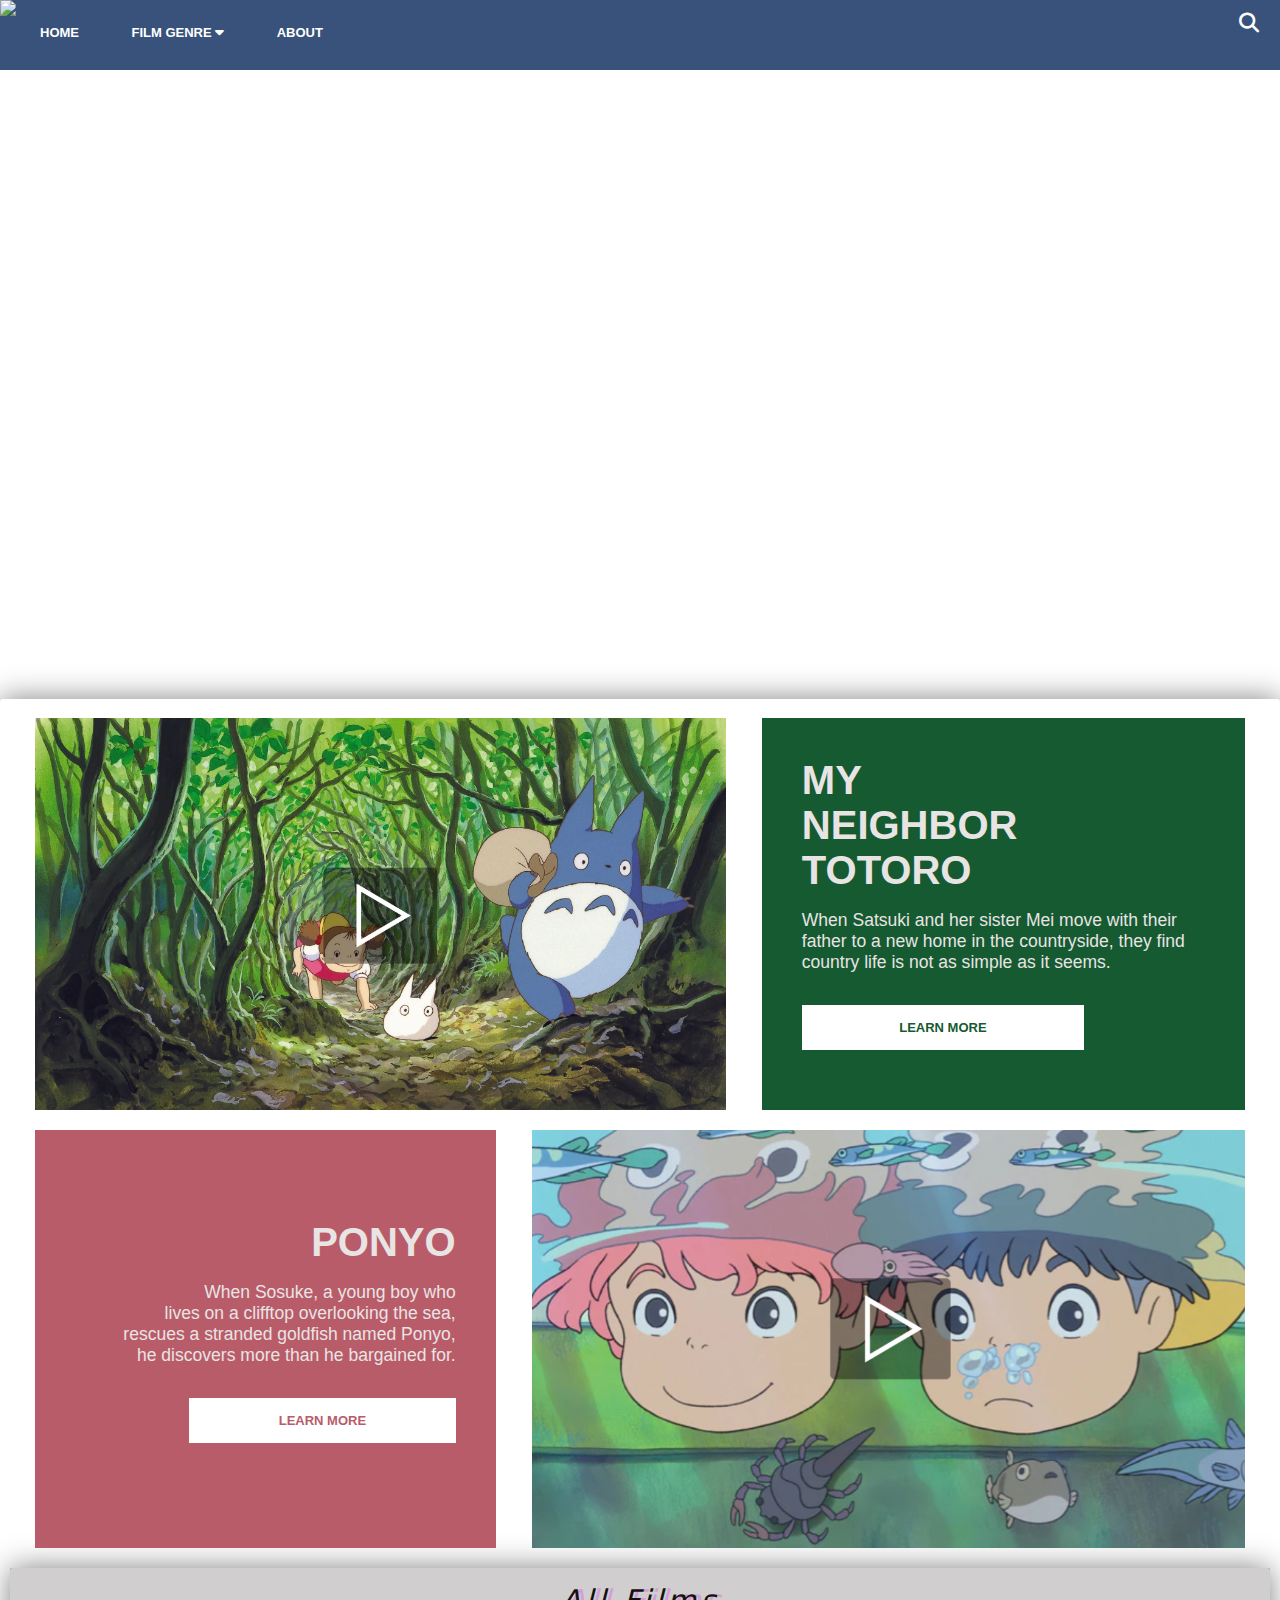
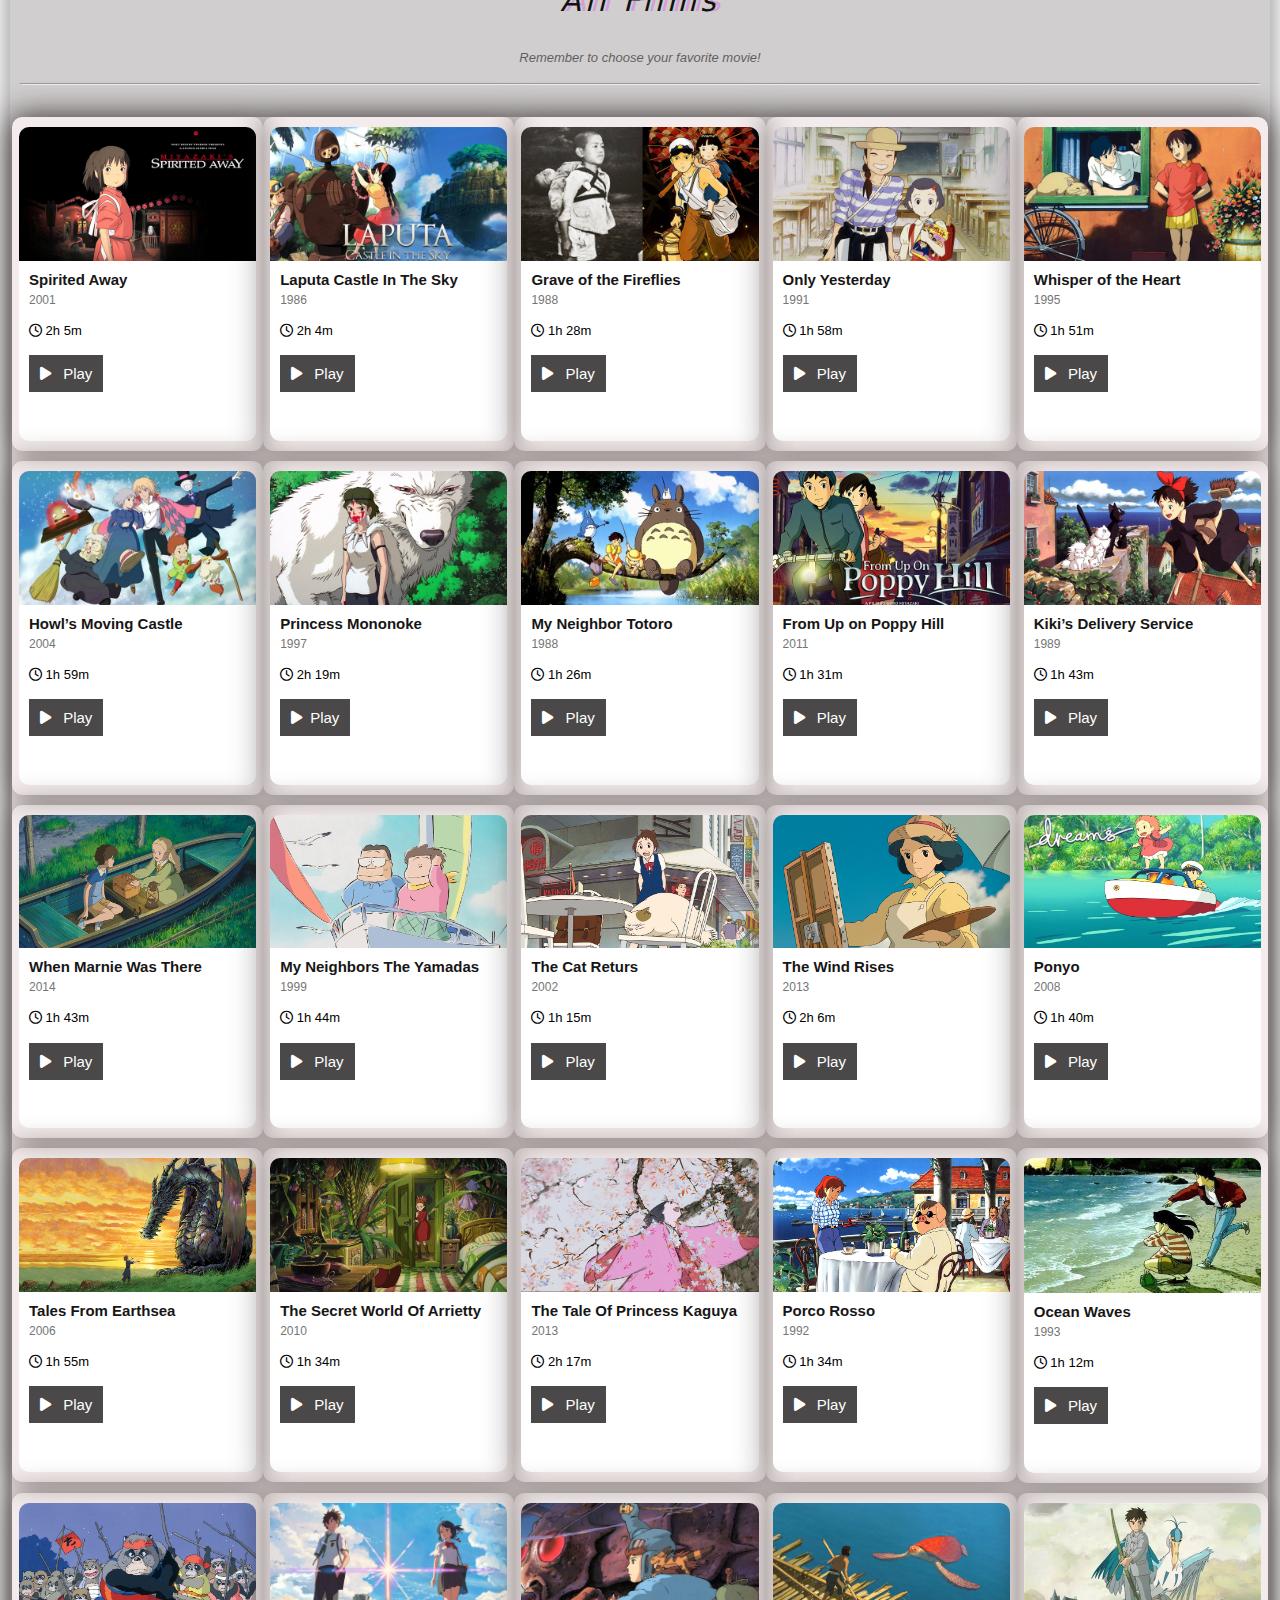
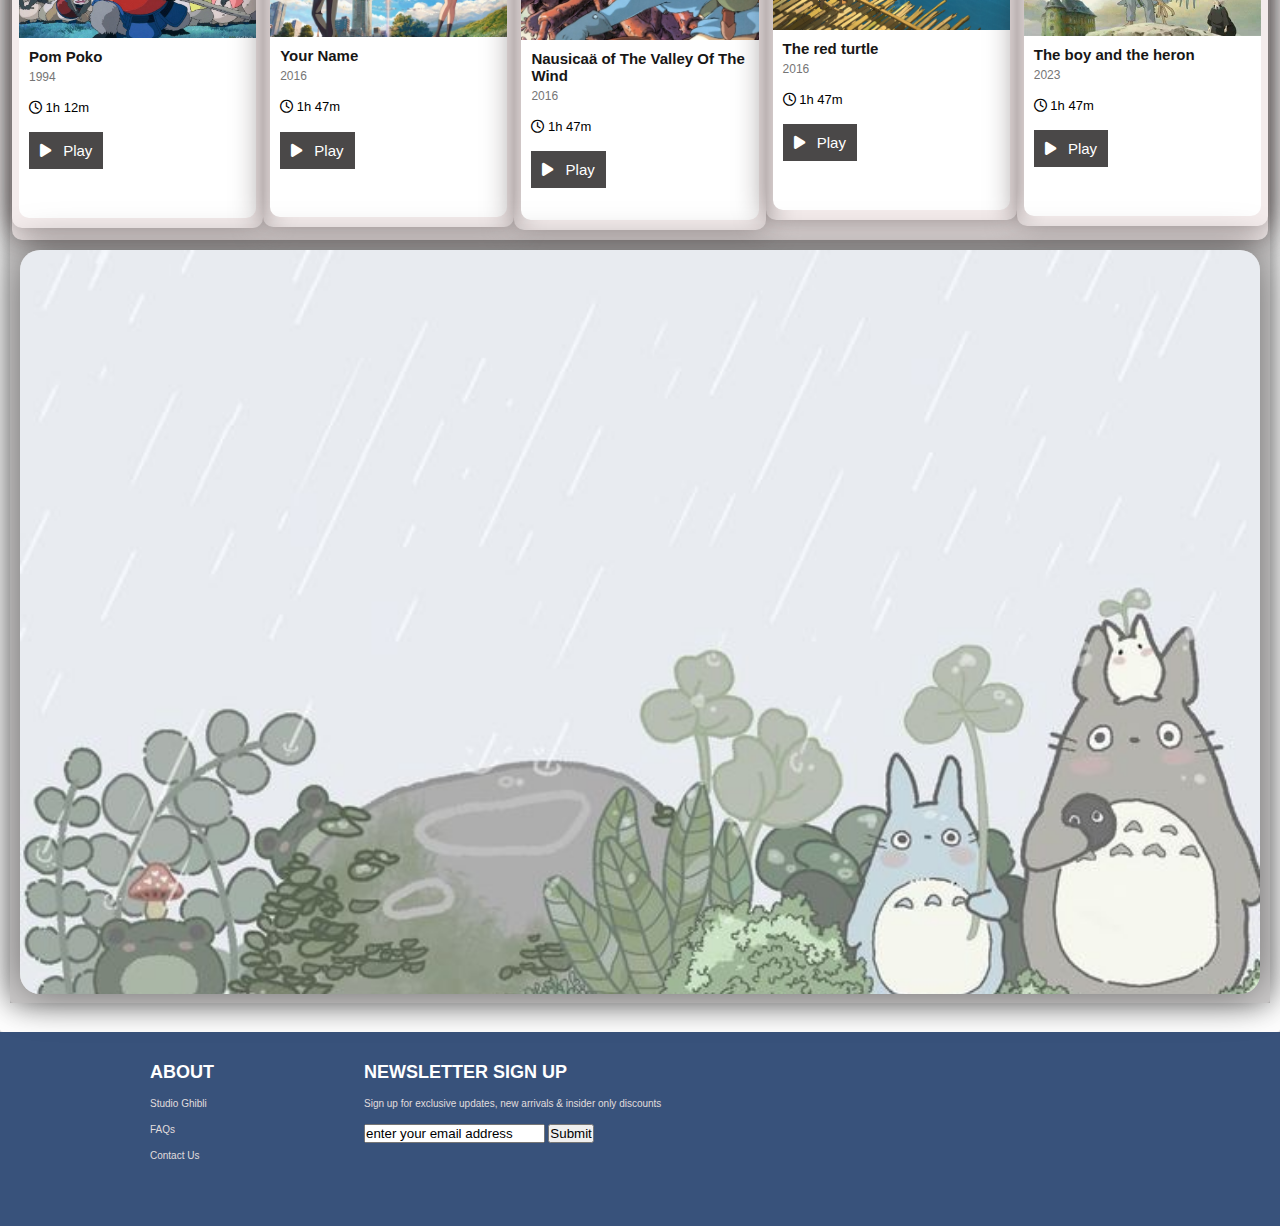
==== commit 50961f15: "Update index.html" ====
--- a/index.html
+++ b/index.html
@@ -75,7 +75,7 @@
                     <div class="first-section">
                        <div class="totoro-left_section">
                            <a href="https://www.imdb.com/title/tt0096283/?ref_=nv_sr_srsg_0_tt_8_nm_0_q_My%2520Neighbor%2520Totoro" target="_blank">
-                           <img id="img-section" src="../assets/img/slider/totoro.png">
+                           <img id="img-section" src="assets/img/slider/totoro.png">
                            </a>
                        </div>
                        <div class="totoro-right_section">
@@ -98,7 +98,7 @@
                         </div>
                         <div class="ponyo-right_section">
                             <a  href="https://www.imdb.com/title/tt0876563/?ref_=nv_sr_srsg_0_tt_8_nm_0_q_Gake%2520No%2520Ue%2520No%2520Ponyo" target="_blank">
-                                <img style="width: 100%; " id="img-section"  src="../assets/img/slider/ponyo.png">
+                                <img style="width: 100%; " id="img-section"  src="assets/img/slider/ponyo.png">
                                 
                             </a>
 
@@ -172,7 +172,7 @@
                             </div>
                         </div>
                         <div class="col col-third">
-                            <img src=".assets/img/places/place5.jpg" alt="Whisper of the Heart" class="place-img">
+                            <img src="assets/img/places/place5.jpg" alt="Whisper of the Heart" class="place-img">
                             <div class="place-body">
                                 <h3 class="place-heading">
                                     <a href="https://www.imdb.com/title/tt0113824/?ref_=nv_sr_srsg_0_tt_5_nm_3_q_Whisper%2520of%2520the%2520Heart" target="_blank" >Whisper of the Heart </a>
